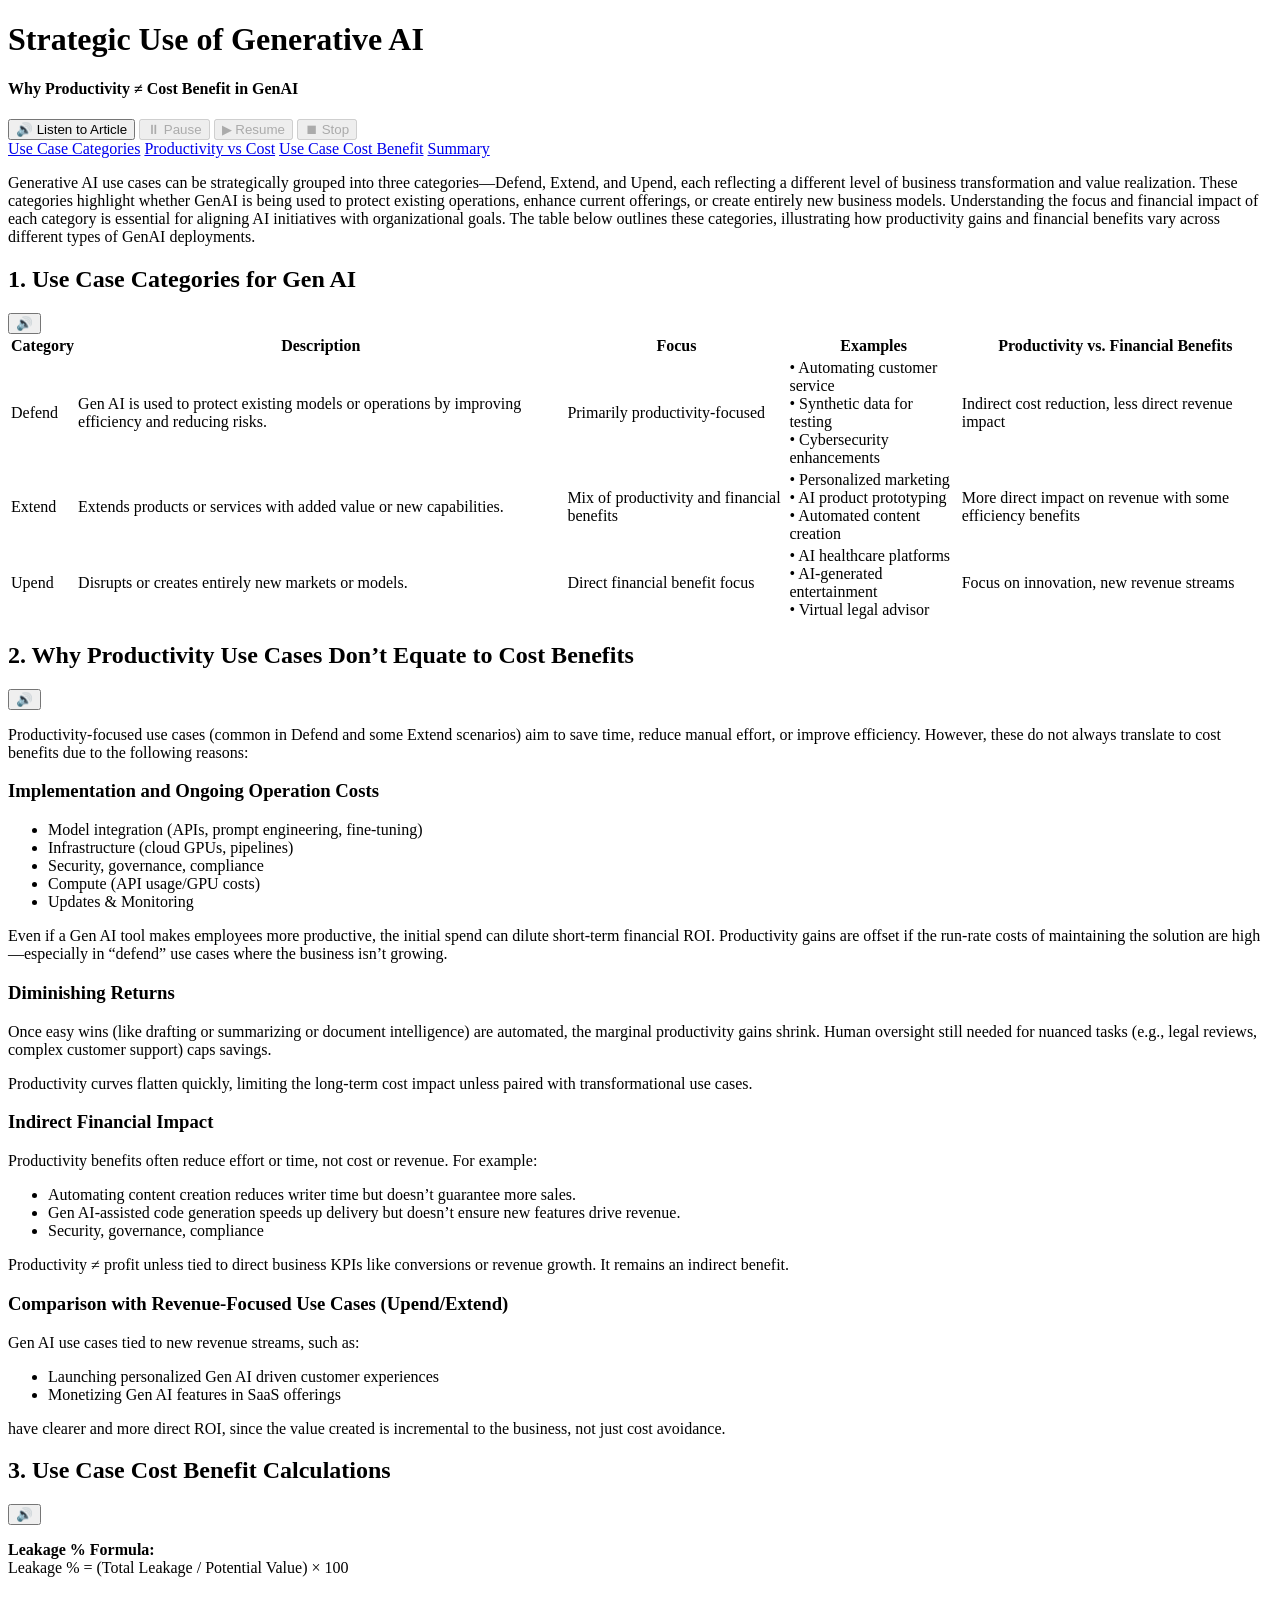
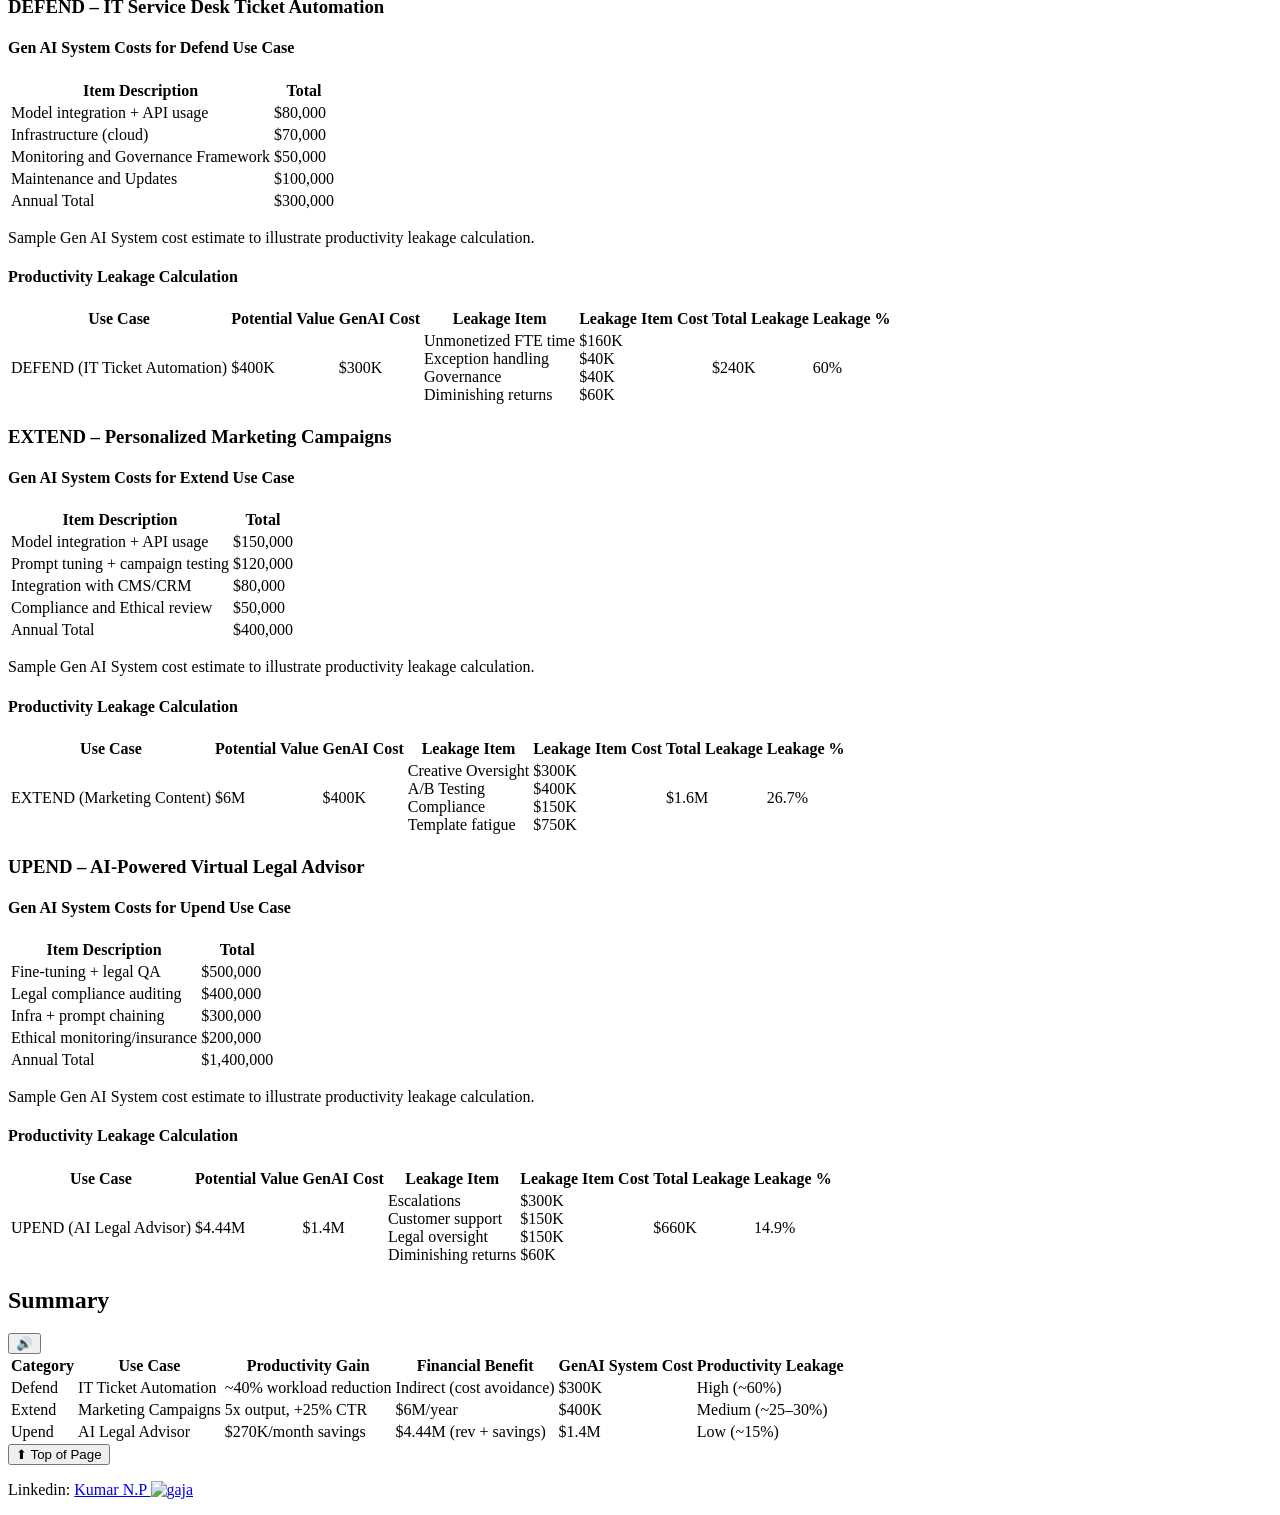
==== index.html @ f9f03de5 "Add files via upload" ====
<!DOCTYPE html>
<html lang="en">
<head>
  <meta charset="UTF-8">
  <meta name="viewport" content="width=device-width, initial-scale=1.0">
  <title>Strategic Use of Generative AI</title>
  <link rel="stylesheet" href="css/style.css">
</head>
<body>
  <header>
    <h1>Strategic Use of Generative AI</h1>
    <h4>Why Productivity ≠ Cost Benefit in GenAI</h4>
    <div class="tts-controls">
      <button id="listenBtn" class="listenBtn" data-target="intro,category-table,productivity,comparison,cost-benefit,summary" title="Listen to Article">🔊 Listen to Article</button>
      <button id="pauseBtn" disabled>⏸ Pause</button>
      <button id="resumeBtn" disabled>▶ Resume</button>
      <button id="stopBtn" disabled>⏹ Stop</button>
	  <span id="speechStatus"></span>
    </div>
  </header>


  <nav>
    <a href="#category-table">Use Case Categories</a>
    <a href="#productivity">Productivity vs Cost</a>
    <a href="#cost-benefit">Use Case Cost Benefit</a>
    <a href="#summary">Summary</a>
  </nav>

  <main>
    <section id="intro">
      <p>Generative AI use cases can be strategically grouped into three categories—Defend, Extend, and Upend, each reflecting a different level of business transformation and value realization. These categories highlight whether GenAI is being used to protect existing operations, enhance current offerings, or create entirely new business models. Understanding the focus and financial impact of each category is essential for aligning AI initiatives with organizational goals. The table below outlines these categories, illustrating how productivity gains and financial benefits vary across different types of GenAI deployments.</p>
    </section>

    <section id="category-table">
      <div class="section-header">
        <h2>1. Use Case Categories for Gen AI</h2>
        <button class="listenBtn" data-target="category-table">🔊</button>
      </div>
      <table class="genai-categories">
        <thead>
          <tr>
            <th>Category</th>
            <th>Description</th>
            <th>Focus</th>
            <th>Examples</th>
            <th>Productivity vs. Financial Benefits</th>
          </tr>
        </thead>
        <tbody>
          <tr>
            <td data-label="Category">Defend</td>
            <td data-label="Description">Gen AI is used to protect existing models or operations by improving efficiency and reducing risks.</td>
            <td data-label="Focus">Primarily productivity-focused</td>
            <td data-label="Examples">
              • Automating customer service<br>
              • Synthetic data for testing<br>
              • Cybersecurity enhancements
            </td>
            <td data-label="Productivity vs. Financial Benefits">Indirect cost reduction, less direct revenue impact</td>
          </tr>
          <tr>
            <td data-label="Category">Extend</td>
            <td data-label="Description">Extends products or services with added value or new capabilities.</td>
            <td data-label="Focus">Mix of productivity and financial benefits</td>
            <td data-label="Examples">
              • Personalized marketing<br>
              • AI product prototyping<br>
              • Automated content creation
            </td>
            <td data-label="Productivity vs. Financial Benefits">More direct impact on revenue with some efficiency benefits</td>
          </tr>
          <tr>
            <td data-label="Category">Upend</td>
            <td data-label="Description">Disrupts or creates entirely new markets or models.</td>
            <td data-label="Focus">Direct financial benefit focus</td>
            <td data-label="Examples">
              • AI healthcare platforms<br>
              • AI-generated entertainment<br>
              • Virtual legal advisor
            </td>
            <td data-label="Productivity vs. Financial Benefits">Focus on innovation, new revenue streams</td>
          </tr>
        </tbody>
      </table>
    </section>

    <section id="productivity">
      <div class="section-header">
        <h2>2. Why Productivity Use Cases Don’t Equate to Cost Benefits</h2>
        <button class="listenBtn" data-target="productivity">🔊</button>
      </div>
      <p>Productivity-focused use cases (common in Defend and some Extend scenarios) aim to save time, reduce manual effort, or improve efficiency. However, these do not always translate to cost benefits due to the following reasons:</p>
      <h3>Implementation and Ongoing Operation Costs</h3>
      <ul>
        <li>Model integration (APIs, prompt engineering, fine-tuning)</li>
        <li>Infrastructure (cloud GPUs, pipelines)</li>
        <li>Security, governance, compliance</li>
        <li>Compute (API usage/GPU costs)</li>
        <li>Updates & Monitoring</li>
      </ul>
      <p>Even if a Gen AI tool makes employees more productive, the initial spend can dilute short-term financial ROI. Productivity gains are offset if the run-rate costs of maintaining the solution are high—especially in “defend” use cases where the business isn’t growing.</p>
      <h3>Diminishing Returns</h3>
      <p>Once easy wins (like drafting or summarizing or document intelligence) are automated, the marginal productivity gains shrink. Human oversight still needed for nuanced tasks (e.g., legal reviews, complex customer support) caps savings.</p>
      <p>Productivity curves flatten quickly, limiting the long-term cost impact unless paired with transformational use cases.</p>
      <h3>Indirect Financial Impact</h3>
      <p>Productivity benefits often reduce effort or time, not cost or revenue. For example:</p>
      <ul>
        <li>Automating content creation reduces writer time but doesn’t guarantee more sales.</li>
        <li>Gen AI-assisted code generation speeds up delivery but doesn’t ensure new features drive revenue.</li>
        <li>Security, governance, compliance</li>
      </ul>
      <p>Productivity ≠ profit unless tied to direct business KPIs like conversions or revenue growth. It remains an indirect benefit.</p>
      <h3>Comparison with Revenue-Focused Use Cases (Upend/Extend)</h3>
      <p>Gen AI use cases tied to new revenue streams, such as:</p>
      <ul>
        <li>Launching personalized Gen AI driven customer experiences</li>
        <li>Monetizing Gen AI features in SaaS offerings</li>
      </ul>
      <p>have clearer and more direct ROI, since the value created is incremental to the business, not just cost avoidance.</p>
    </section>

    <section id="cost-benefit">
      <div class="section-header">
        <h2>3. Use Case Cost Benefit Calculations</h2>
        <button class="listenBtn" data-target="cost-benefit">🔊</button>
      </div>
      <p><strong>Leakage % Formula:</strong><br>Leakage % = (Total Leakage / Potential Value) × 100</p>

      <h3>DEFEND – IT Service Desk Ticket Automation</h3>
      <h4>Gen AI System Costs for Defend Use Case</h4>
      <table class="productivity-leakage">
        <thead>
          <tr>
            <th>Item Description</th>
            <th>Total</th>
          </tr>
        </thead>
        <tbody>
          <tr>
            <td data-label="Item Description">Model integration + API usage</td>
            <td data-label="Total">$80,000</td>
          </tr>
          <tr>
            <td data-label="Item Description">Infrastructure (cloud)</td>
            <td data-label="Total">$70,000</td>
          </tr>
          <tr>
            <td data-label="Item Description">Monitoring and Governance Framework</td>
            <td data-label="Total">$50,000</td>
          </tr>
          <tr>
            <td data-label="Item Description">Maintenance and Updates</td>
            <td data-label="Total">$100,000</td>
          </tr>
          <tr class="invoice-total">
            <td data-label="Item Description">Annual Total</td>
            <td data-label="Total">$300,000</td>
          </tr>
        </tbody>
      </table>
      <p class="invoice-note">Sample Gen AI System cost estimate to illustrate productivity leakage calculation.</p>

      <h4>Productivity Leakage Calculation</h4>
      <table class="productivity-leakage">
        <thead>
          <tr>
            <th>Use Case</th>
            <th>Potential Value</th>
            <th>GenAI Cost</th>
            <th>Leakage Item</th>
            <th>Leakage Item Cost</th>
            <th>Total Leakage</th>
            <th>Leakage %</th>
          </tr>
        </thead>
        <tbody>
          <tr>
            <td data-label="Use Case">DEFEND (IT Ticket Automation)</td>
            <td data-label="Potential Value">$400K</td>
            <td data-label="GenAI Cost">$300K</td>
            <td data-label="Leakage Item">Unmonetized FTE time<br>Exception handling<br>Governance<br>Diminishing returns</td>
            <td data-label="Leakage Item Cost">$160K<br>$40K<br>$40K<br>$60K</td>
            <td data-label="Total Leakage">$240K</td>
            <td data-label="Leakage %">60%</td>
          </tr>
        </tbody>
      </table>

      <h3>EXTEND – Personalized Marketing Campaigns</h3>
      <h4>Gen AI System Costs for Extend Use Case</h4>
      <table class="productivity-leakage">
        <thead>
          <tr>
            <th>Item Description</th>
            <th>Total</th>
          </tr>
        </thead>
        <tbody>
          <tr>
            <td data-label="Item Description">Model integration + API usage</td>
            <td data-label="Total">$150,000</td>
          </tr>
          <tr>
            <td data-label="Item Description">Prompt tuning + campaign testing</td>
            <td data-label="Total">$120,000</td>
          </tr>
          <tr>
            <td data-label="Item Description">Integration with CMS/CRM</td>
            <td data-label="Total">$80,000</td>
          </tr>
          <tr>
            <td data-label="Item Description">Compliance and Ethical review</td>
            <td data-label="Total">$50,000</td>
          </tr>
          <tr class="invoice-total">
            <td data-label="Item Description">Annual Total</td>
            <td data-label="Total">$400,000</td>
          </tr>
        </tbody>
      </table>
      <p class="invoice-note">Sample Gen AI System cost estimate to illustrate productivity leakage calculation.</p>

      <h4>Productivity Leakage Calculation</h4>
      <table class="productivity-leakage">
        <thead>
          <tr>
            <th>Use Case</th>
            <th>Potential Value</th>
            <th>GenAI Cost</th>
            <th>Leakage Item</th>
            <th>Leakage Item Cost</th>
            <th>Total Leakage</th>
            <th>Leakage %</th>
          </tr>
        </thead>
        <tbody>
          <tr>
            <td data-label="Use Case">EXTEND (Marketing Content)</td>
            <td data-label="Potential Value">$6M</td>
            <td data-label="GenAI Cost">$400K</td>
            <td data-label="Leakage Item">Creative Oversight<br>A/B Testing<br>Compliance<br>Template fatigue</td>
            <td data-label="Leakage Item Cost">$300K<br>$400K<br>$150K<br>$750K</td>
            <td data-label="Total Leakage">$1.6M</td>
            <td data-label="Leakage %">26.7%</td>
          </tr>
        </tbody>
      </table>

      <h3>UPEND – AI-Powered Virtual Legal Advisor</h3>
      <h4>Gen AI System Costs for Upend Use Case</h4>
      <table class="productivity-leakage">
        <thead>
          <tr>
            <th>Item Description</th>
            <th>Total</th>
          </tr>
        </thead>
        <tbody>
          <tr>
            <td data-label="Item Description">Fine-tuning + legal QA</td>
            <td data-label="Total">$500,000</td>
          </tr>
          <tr>
            <td data-label="Item Description">Legal compliance auditing</td>
            <td data-label="Total">$400,000</td>
          </tr>
          <tr>
            <td data-label="Item Description">Infra + prompt chaining</td>
            <td data-label="Total">$300,000</td>
          </tr>
          <tr>
            <td data-label="Item Description">Ethical monitoring/insurance</td>
            <td data-label="Total">$200,000</td>
          </tr>
          <tr class="invoice-total">
            <td data-label="Item Description">Annual Total</td>
            <td data-label="Total">$1,400,000</td>
          </tr>
        </tbody>
      </table>
      <p class="invoice-note">Sample Gen AI System cost estimate to illustrate productivity leakage calculation.</p>

      <h4>Productivity Leakage Calculation</h4>
      <table class="productivity-leakage">
        <thead>
          <tr>
            <th>Use Case</th>
            <th>Potential Value</th>
            <th>GenAI Cost</th>
            <th>Leakage Item</th>
            <th>Leakage Item Cost</th>
            <th>Total Leakage</th>
            <th>Leakage %</th>
          </tr>
        </thead>
        <tbody>
          <tr>
            <td data-label="Use Case">UPEND (AI Legal Advisor)</td>
            <td data-label="Potential Value">$4.44M</td>
            <td data-label="GenAI Cost">$1.4M</td>
            <td data-label="Leakage Item">Escalations<br>Customer support<br>Legal oversight<br>Diminishing returns</td>
            <td data-label="Leakage Item Cost">$300K<br>$150K<br>$150K<br>$60K</td>
            <td data-label="Total Leakage">$660K</td>
            <td data-label="Leakage %">14.9%</td>
          </tr>
        </tbody>
      </table>
    </section>

    <section id="summary">
      <div class="section-header">
        <h2>Summary</h2>
        <button class="listenBtn" data-target="summary">🔊</button>
      </div>
      <table class="genai-categories">
        <thead>
          <tr>
            <th>Category</th>
            <th>Use Case</th>
            <th>Productivity Gain</th>
            <th>Financial Benefit</th>
            <th>GenAI System Cost</th>
            <th>Productivity Leakage</th>
          </tr>
        </thead>
        <tbody>
          <tr>
            <td data-label="Category">Defend</td>
            <td data-label="Use Case">IT Ticket Automation</td>
            <td data-label="Productivity Gain">~40% workload reduction</td>
            <td data-label="Financial Benefit">Indirect (cost avoidance)</td>
            <td data-label="GenAI System Cost">$300K</td>
            <td data-label="Productivity Leakage">High (~60%)</td>
          </tr>
          <tr>
            <td data-label="Category">Extend</td>
            <td data-label="Use Case">Marketing Campaigns</td>
            <td data-label="Productivity Gain">5x output, +25% CTR</td>
            <td data-label="Financial Benefit">$6M/year</td>
            <td data-label="GenAI System Cost">$400K</td>
            <td data-label="Productivity Leakage">Medium (~25–30%)</td>
          </tr>
          <tr>
            <td data-label="Category">Upend</td>
            <td data-label="Use Case">AI Legal Advisor</td>
            <td data-label="Productivity Gain">$270K/month savings</td>
            <td data-label="Financial Benefit">$4.44M (rev + savings)</td>
            <td data-label="GenAI System Cost">$1.4M</td>
            <td data-label="Productivity Leakage">Low (~15%)</td>
          </tr>
        </tbody>
      </table>
    </section>
  </main>

  <button id="topBtn" class="top-link" onclick="scrollToTop()">⬆ Top of Page</button>

<footer>
    <p>Linkedin: <a href="https://www.linkedin.com/in/kumar-np" target="_blank" class="footer-link">Kumar N.P <img src="images/npk-2.png" alt="gaja" title="gaja" height="22" width="22"></a></p>
</footer>

  <script src="scripts/script.js"></script>
</body>
</html>
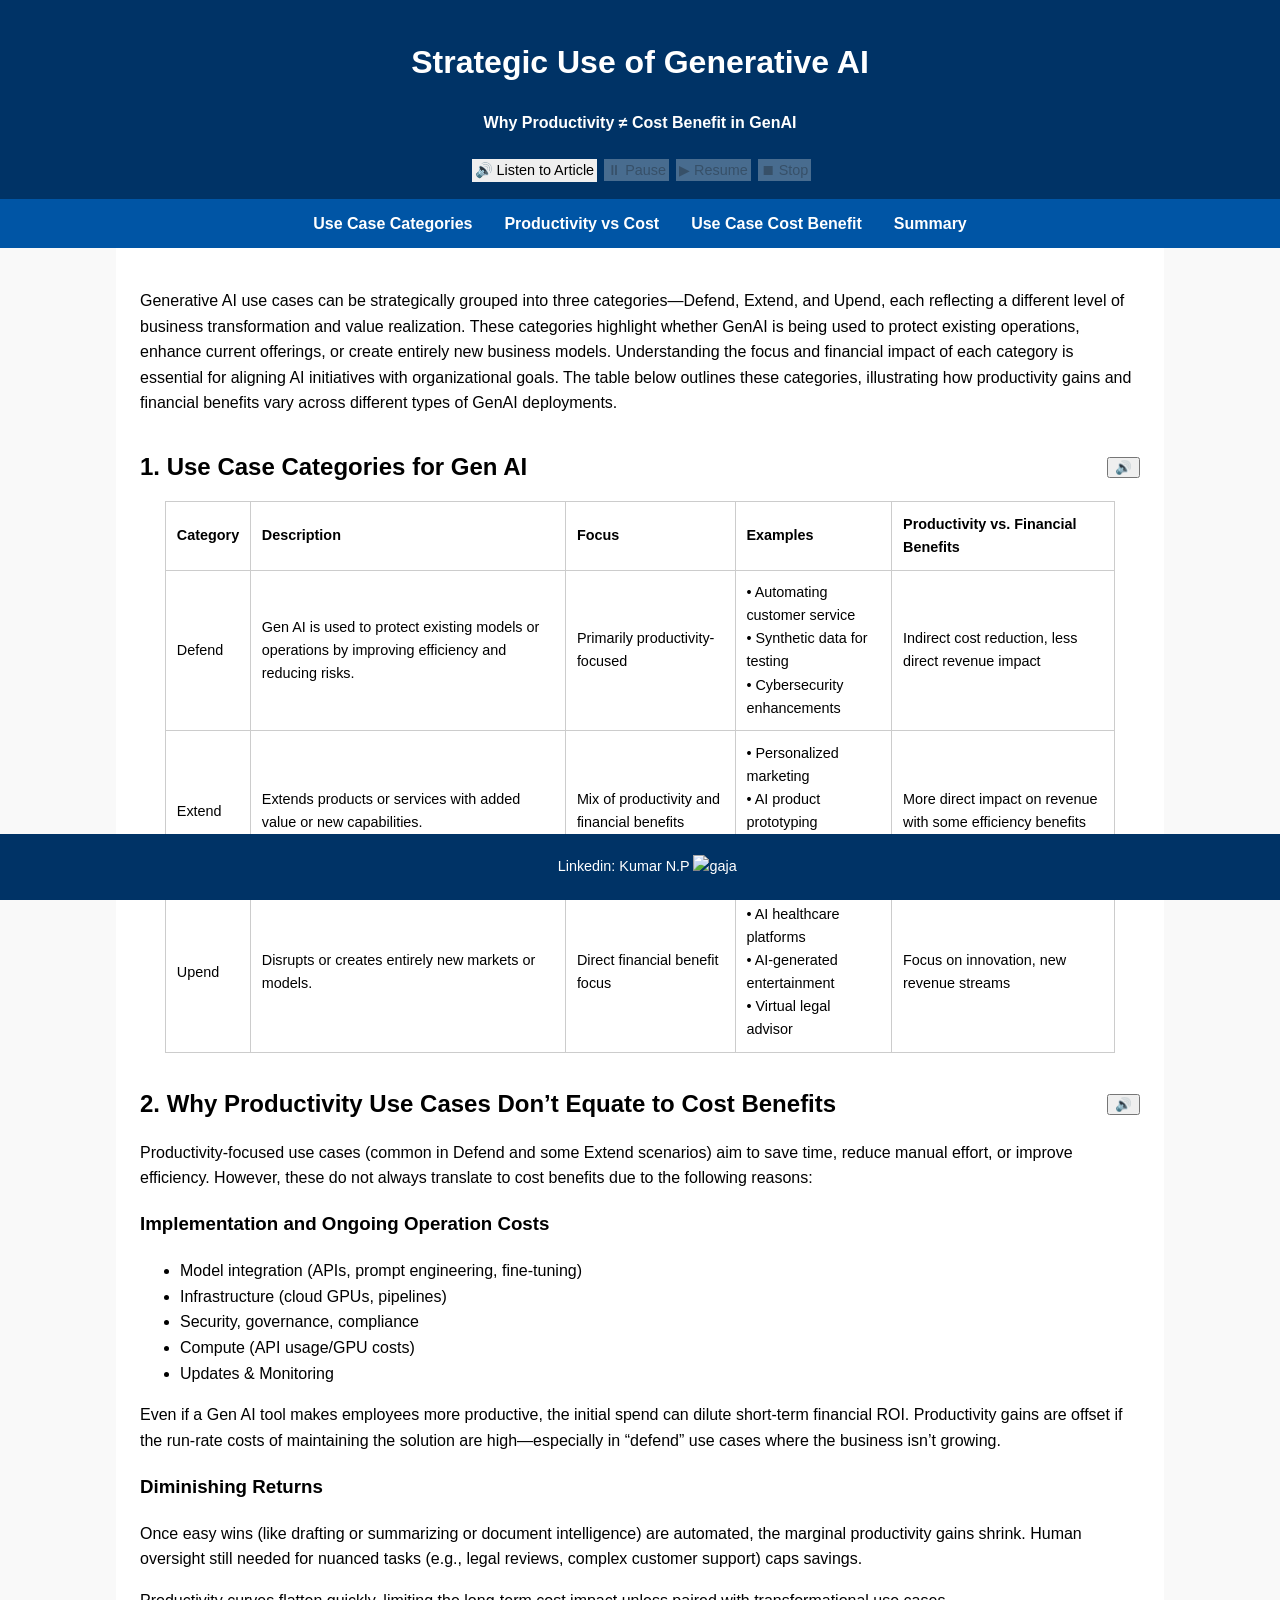
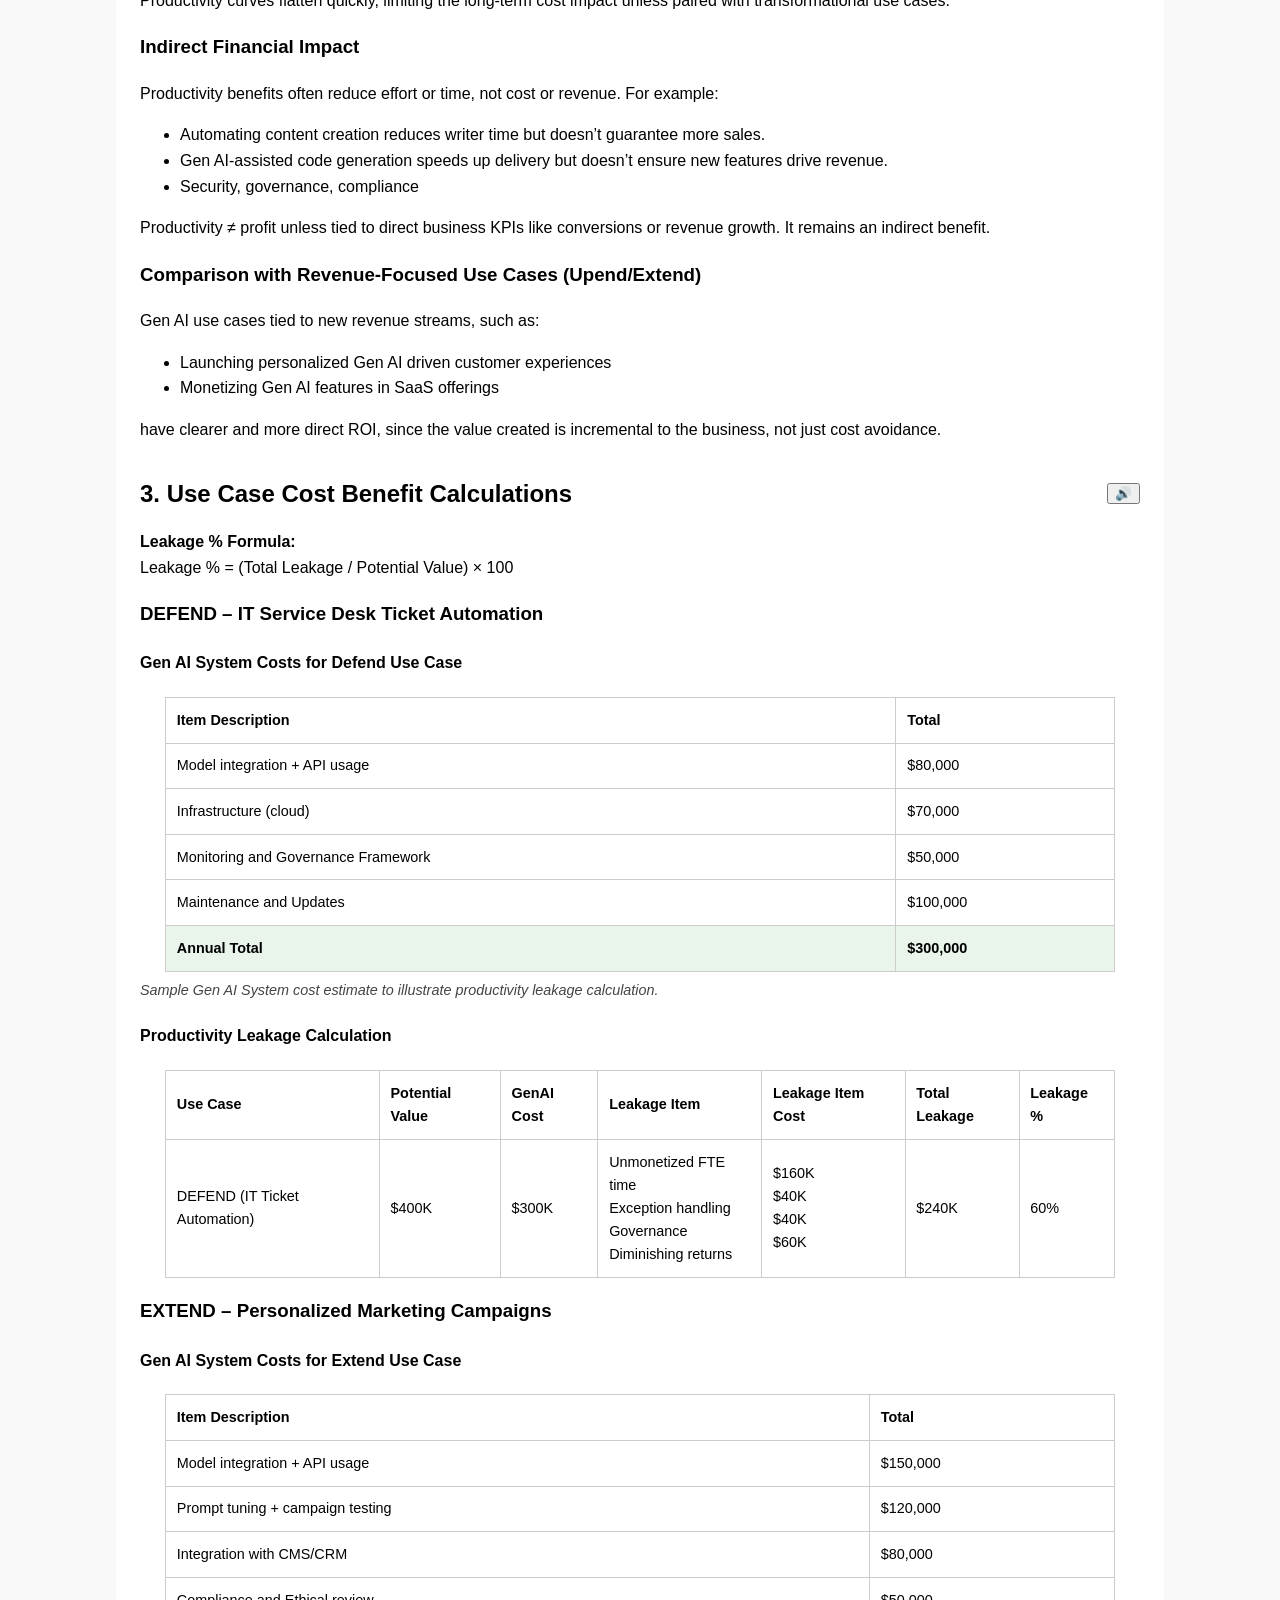
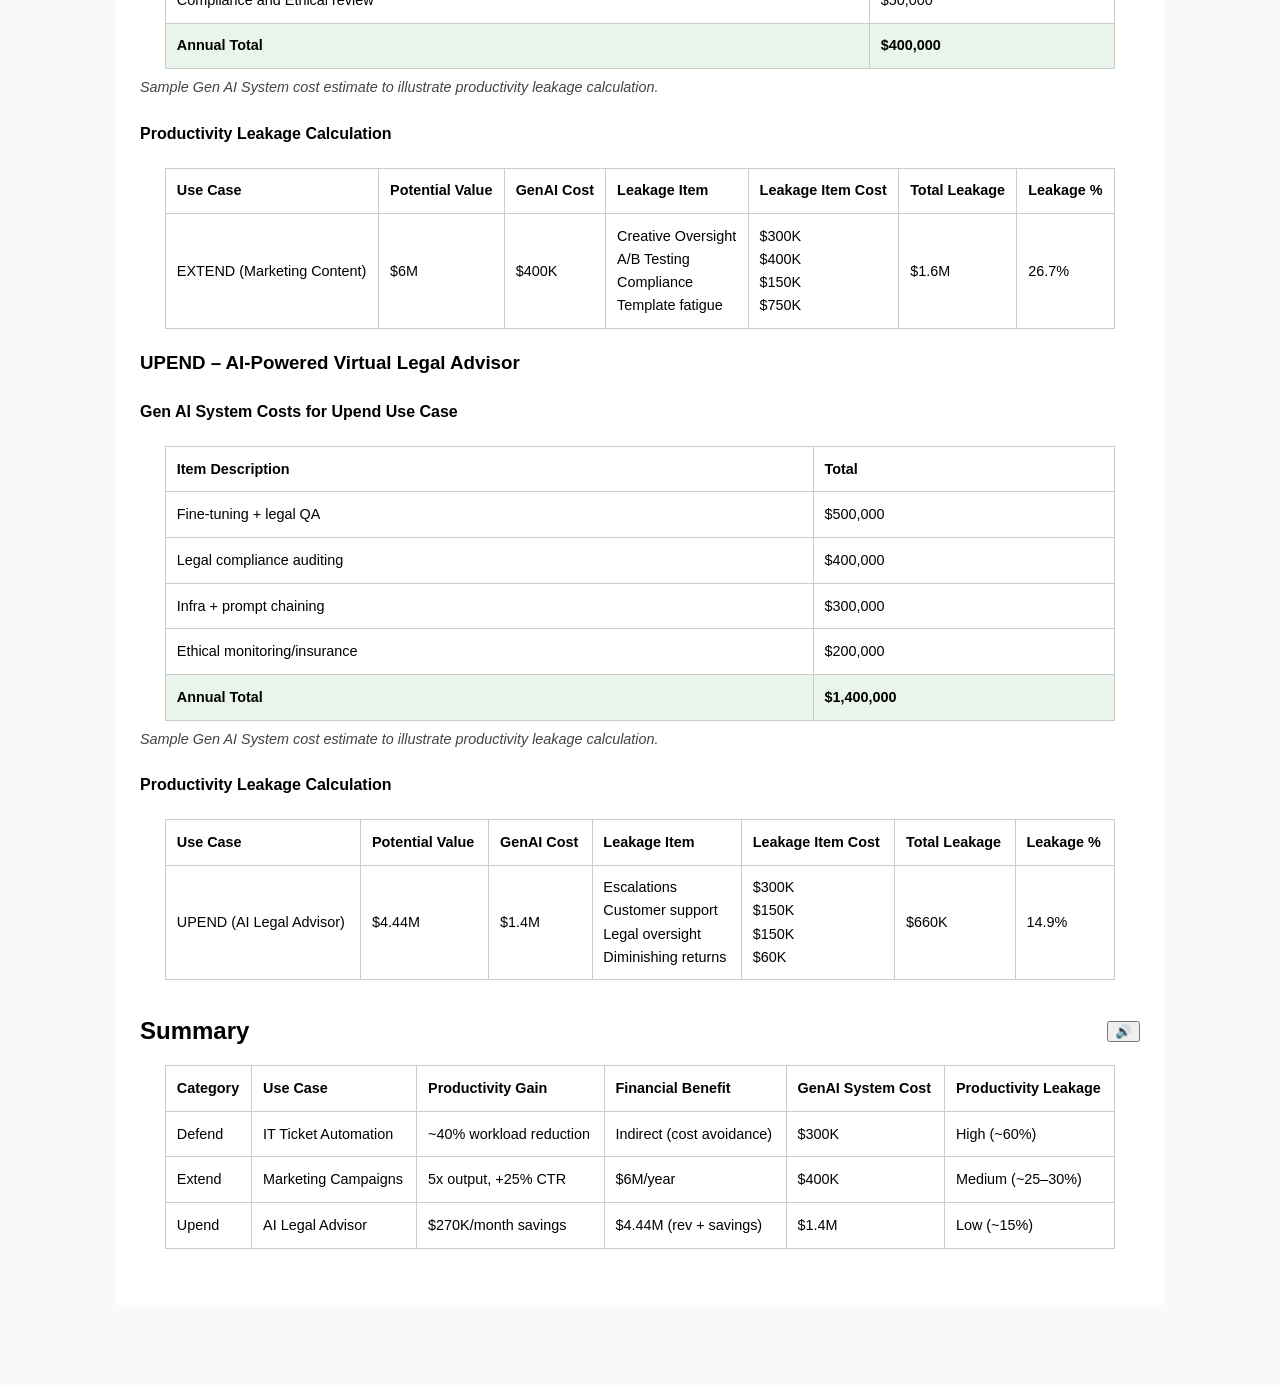
==== commit edcf0a6b: "Add files via upload" ====
--- a/index.html
+++ b/index.html
@@ -357,7 +357,7 @@
   <button id="topBtn" class="top-link" onclick="scrollToTop()">⬆ Top of Page</button>
 
 <footer>
-    <p>Linkedin: <a href="https://www.linkedin.com/in/kumar-np" target="_blank" class="footer-link">Kumar N.P <img src="images/npk-2.png" alt="gaja" title="gaja" height="22" width="22"></a></p>
+    <p>Linkedin: <a href="https://www.linkedin.com/in/kumar-np" target="_blank" class="footer-link">Kumar N.P <img src="images/elephant_face_blue_graident.png" alt="gaja" title="gaja" height="30" width="30"></a></p>
 </footer>
 
   <script src="scripts/script.js"></script>
--- a/css/style.css
+++ b/css/style.css
@@ -0,0 +1,314 @@
+body {
+  font-family: Arial, sans-serif;
+  line-height: 1.6;
+  margin: 0;
+  padding-bottom: 80px;
+  background-color: #f9f9f9;
+}
+
+header {
+  background: #003366;
+  color: #fff;
+  padding: 1em;
+  text-align: center;
+}
+
+nav {
+  display: flex;
+  justify-content: center;
+  flex-wrap: wrap;
+  background: #0055a5;
+}
+
+nav a {
+  color: #fff;
+  padding: 0.75em 1em;
+  text-decoration: none;
+  font-weight: bold;
+}
+
+main {
+  padding: 1.5em;
+  max-width: 1000px;
+  margin: auto;
+  background: #fff;
+}
+
+section {
+  margin-bottom: 2em;
+}
+
+table {
+  width: 100%;
+  border-collapse: collapse;
+  margin-top: 1em;
+}
+
+table, th, td {
+  border: 1px solid #ccc;
+}
+
+th, td {
+  padding: 0.75em;
+  text-align: left;
+}
+
+.top-link {
+  position: fixed;
+  bottom: 80px;
+  right: 20px;
+  padding: 10px;
+  background: #0055a5;
+  color: #fff;
+  border: none;
+  display: none;
+  cursor: pointer;
+  border-radius: 4px;
+  z-index: 999;
+}
+
+footer {
+  position: fixed;
+  bottom: 0;
+  width: 100%;
+  background: #003366;
+  color: #fff;
+  text-align: center;
+  padding: 0.5em;
+  font-size: 0.9em;
+}
+
+.invoice-table {
+  width: 100%;
+  border-collapse: collapse;
+  margin-top: 1.5em;
+  background-color: #fff;
+}
+
+.invoice-table th,
+.invoice-table td {
+  border: 1px solid #ccc;
+  padding: 0.75em;
+  text-align: left;
+}
+
+.invoice-table th {
+  background-color: #f0f4f7;
+  font-weight: bold;
+}
+
+.invoice-total td {
+  background-color: #e9f5ea;
+  font-weight: bold;
+}
+
+.invoice-note {
+  font-style: italic;
+  font-size: 0.9em;
+  color: #444;
+  margin-top: 0.5em;
+}
+
+.small-invoice {
+  width: 60%;
+  font-size: 0.9em;
+  margin-left: auto;
+  margin-right: auto;
+}
+
+.productivity-leakage {
+  width: 95%;
+  font-size: 0.9em;
+  margin-left: auto;
+  margin-right: auto;
+}
+
+.genai-categories {
+  width: 95%;
+  font-size: 0.9em;
+  margin-left: auto;
+  margin-right: auto;
+}
+
+.section-header {
+  display: flex;
+  align-items: center;
+  justify-content: space-between;
+  flex-wrap: wrap;
+  gap: 0.5em;
+}
+
+.section-header h2,
+.section-header h3,
+.section-header h4 {
+  margin: 0;
+  display: inline-block;
+}
+
+/*
+.tts-controls button {
+  font-size: 0.9em;
+  padding: 0.2em;
+  margin-left: 0.2em;
+  background: ##fff; 
+  color: #fff;
+  border: none;
+  cursor: pointer;
+}
+*/
+
+.tts-controls button {
+  font-size: 0.9em;
+  padding: 0.2em;
+  margin-left: 0.2em;
+  /* background: transparent;*/
+  border: none;
+  cursor: pointer;
+}
+
+.tts-controls button:hover {
+  background-color: #ddd;
+  border-radius: 4px;
+}
+
+.reading-highlight {
+  background-color: #fff6b0;
+  border-radius: 4px;
+  padding: 0.1em 0.2em;
+}
+
+.tts-word {
+  display: inline-block;
+}
+
+.footer-link {
+  color: #fff;
+  text-decoration: none;
+}
+
+.footer-link:hover {
+  text-decoration: underline;
+}
+
+a {
+  color: #000;
+}
+
+/* Responsive Styles */
+@media screen and (max-width: 768px) {
+  body {
+    padding-bottom: 120px;
+  }
+
+  nav {
+    flex-direction: column;
+    align-items: center;
+  }
+
+  nav a {
+    padding: 0.5em;
+  }
+
+  main {
+    padding: 1em;
+  }
+
+  .small-invoice,
+  .productivity-leakage,
+  .genai-categories {
+    width: 100%;
+    font-size: 0.85em;
+  }
+
+  table, thead, tbody, th, td, tr {
+    display: block;
+  }
+
+  thead {
+    display: none;
+  }
+
+  tr {
+    margin-bottom: 1em;
+    border: 1px solid #ccc;
+    padding: 0.5em;
+    background: #fff;
+  }
+
+  td {
+    border: none;
+    border-bottom: 1px solid #eee;
+    position: relative;
+    padding-left: 50%;
+    text-align: left;
+    min-height: 2em;
+  }
+
+  .small-invoice td {
+    padding-left: 55%;
+  }
+
+  td::before {
+    position: absolute;
+    left: 1em;
+    top: 0.6em;
+    width: 45%;
+    padding-right: 10px;
+    white-space: nowrap;
+    font-weight: bold;
+    color: #333;
+    content: attr(data-label);
+  }
+
+  .small-invoice td::before {
+    width: 50%;
+  }
+
+  .top-link {
+    bottom: 100px;
+    right: 10px;
+    padding: 8px;
+  }
+
+  .tts-controls {
+    flex-wrap: wrap;
+    justify-content: center;
+  }
+
+  .tts-controls button {
+    padding: 0.15em;
+    font-size: 0.8em;
+  }
+}
+
+@media screen and (max-width: 480px) {
+  header {
+    padding: 0.5em;
+  }
+
+  td {
+    padding-left: 55%;
+    font-size: 0.8em;
+  }
+
+  .small-invoice td {
+    padding-left: 60%;
+  }
+
+  td::before {
+    width: 50%;
+  }
+
+  .small-invoice td::before {
+    width: 55%;
+  }
+
+  .top-link {
+    padding: 6px;
+    font-size: 0.8em;
+  }
+
+  footer {
+    font-size: 0.8em;
+  }
+}
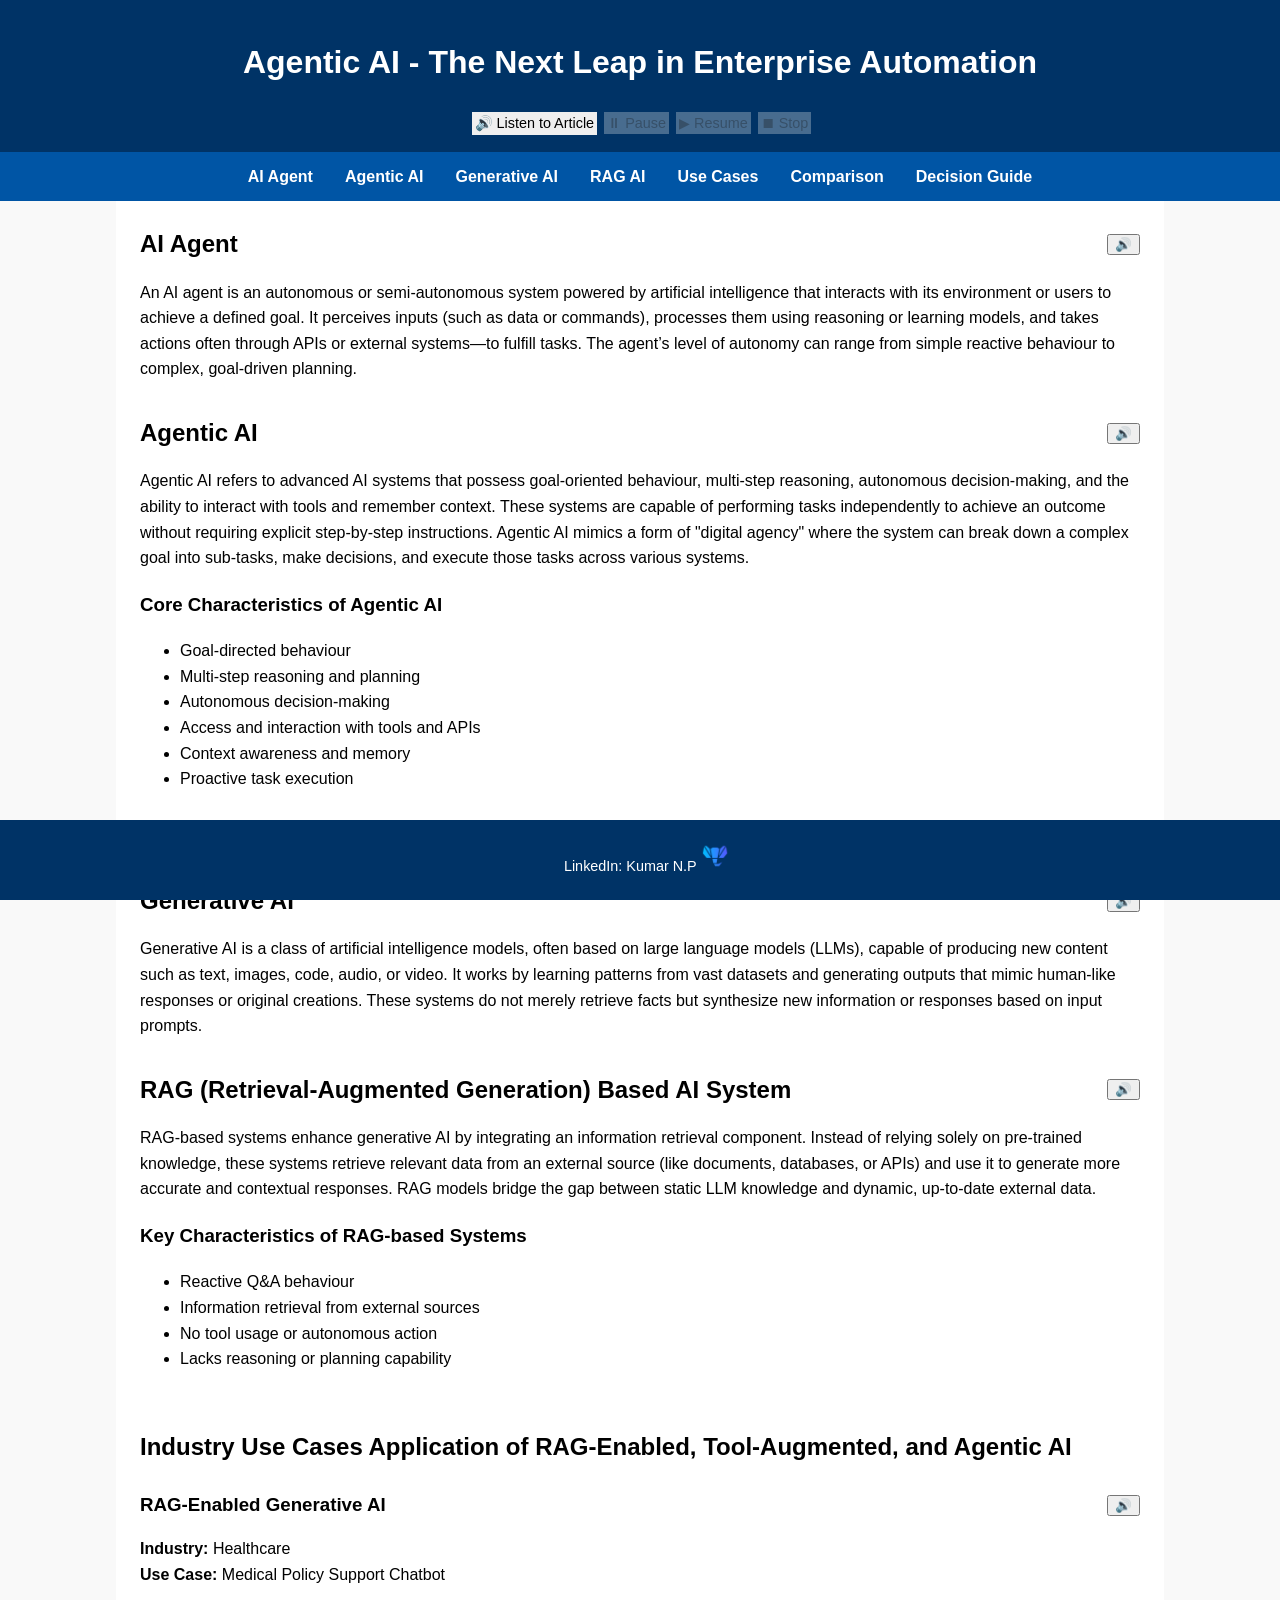
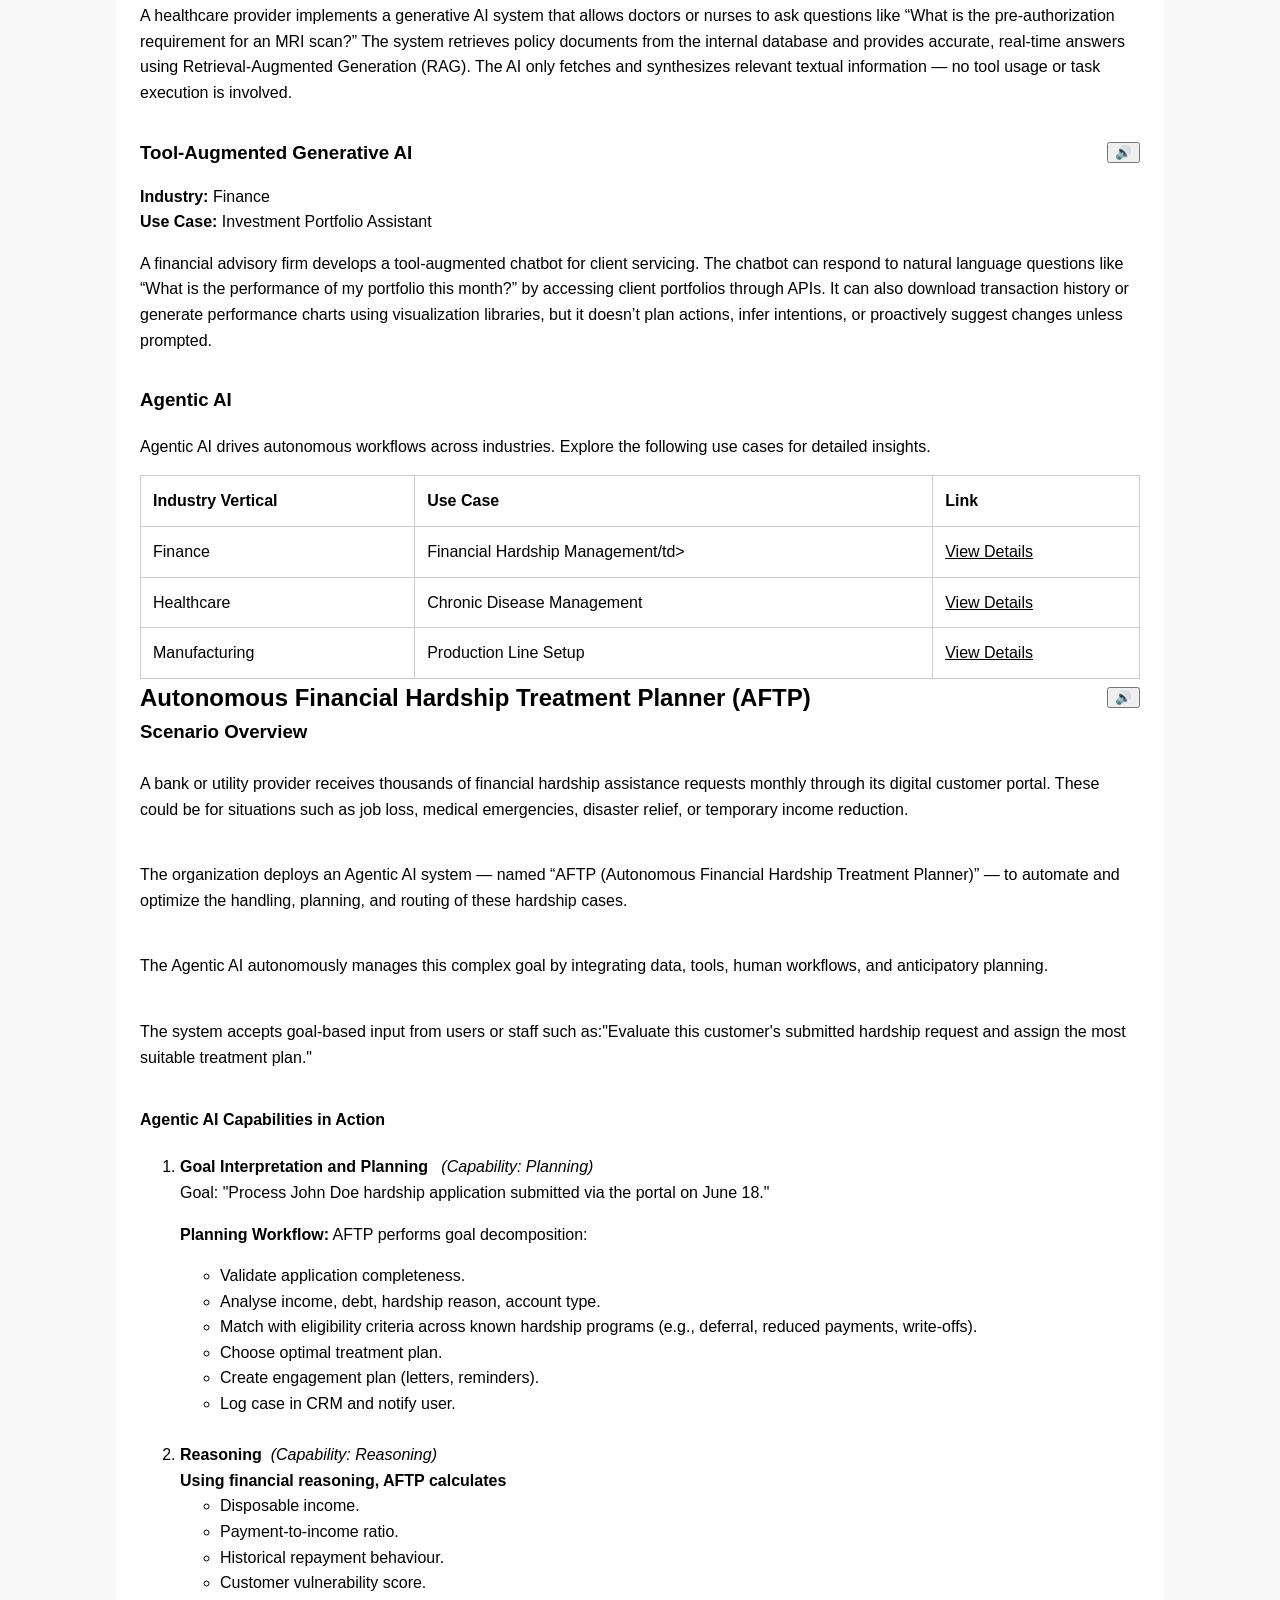
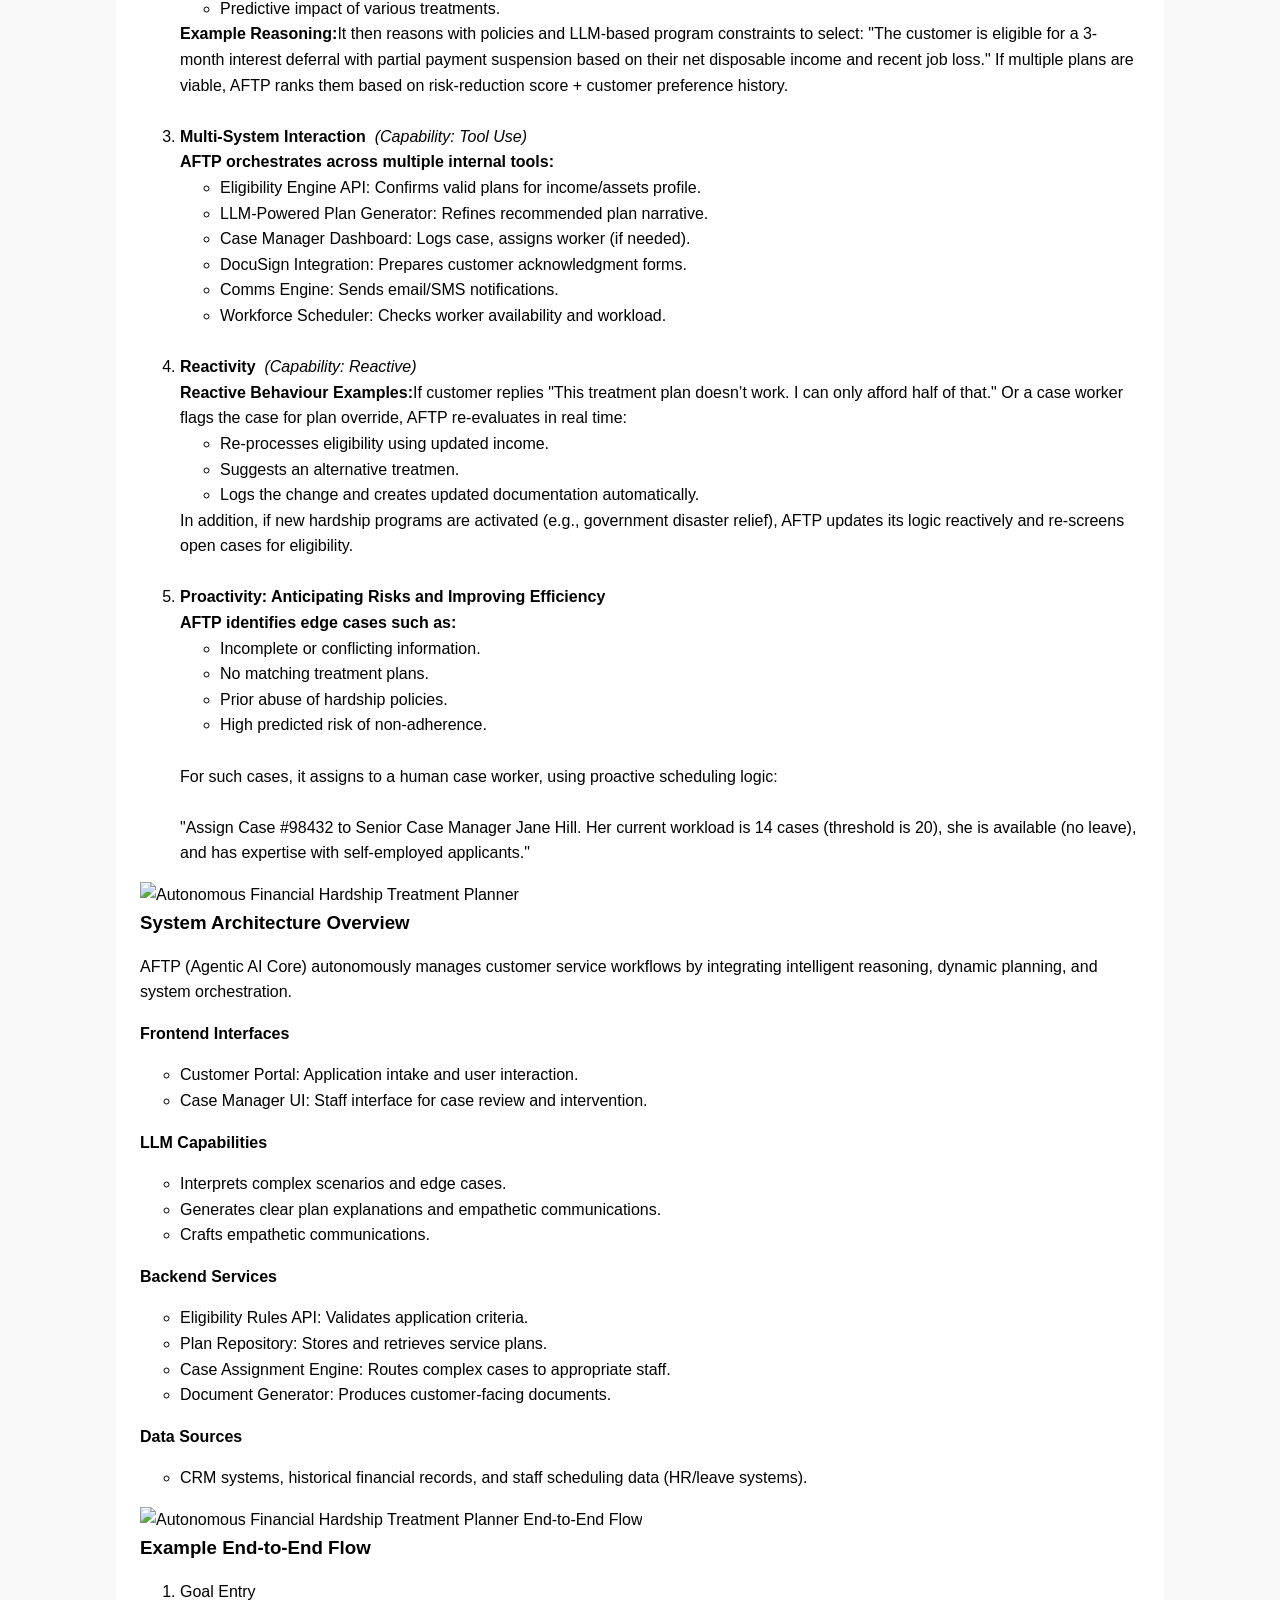
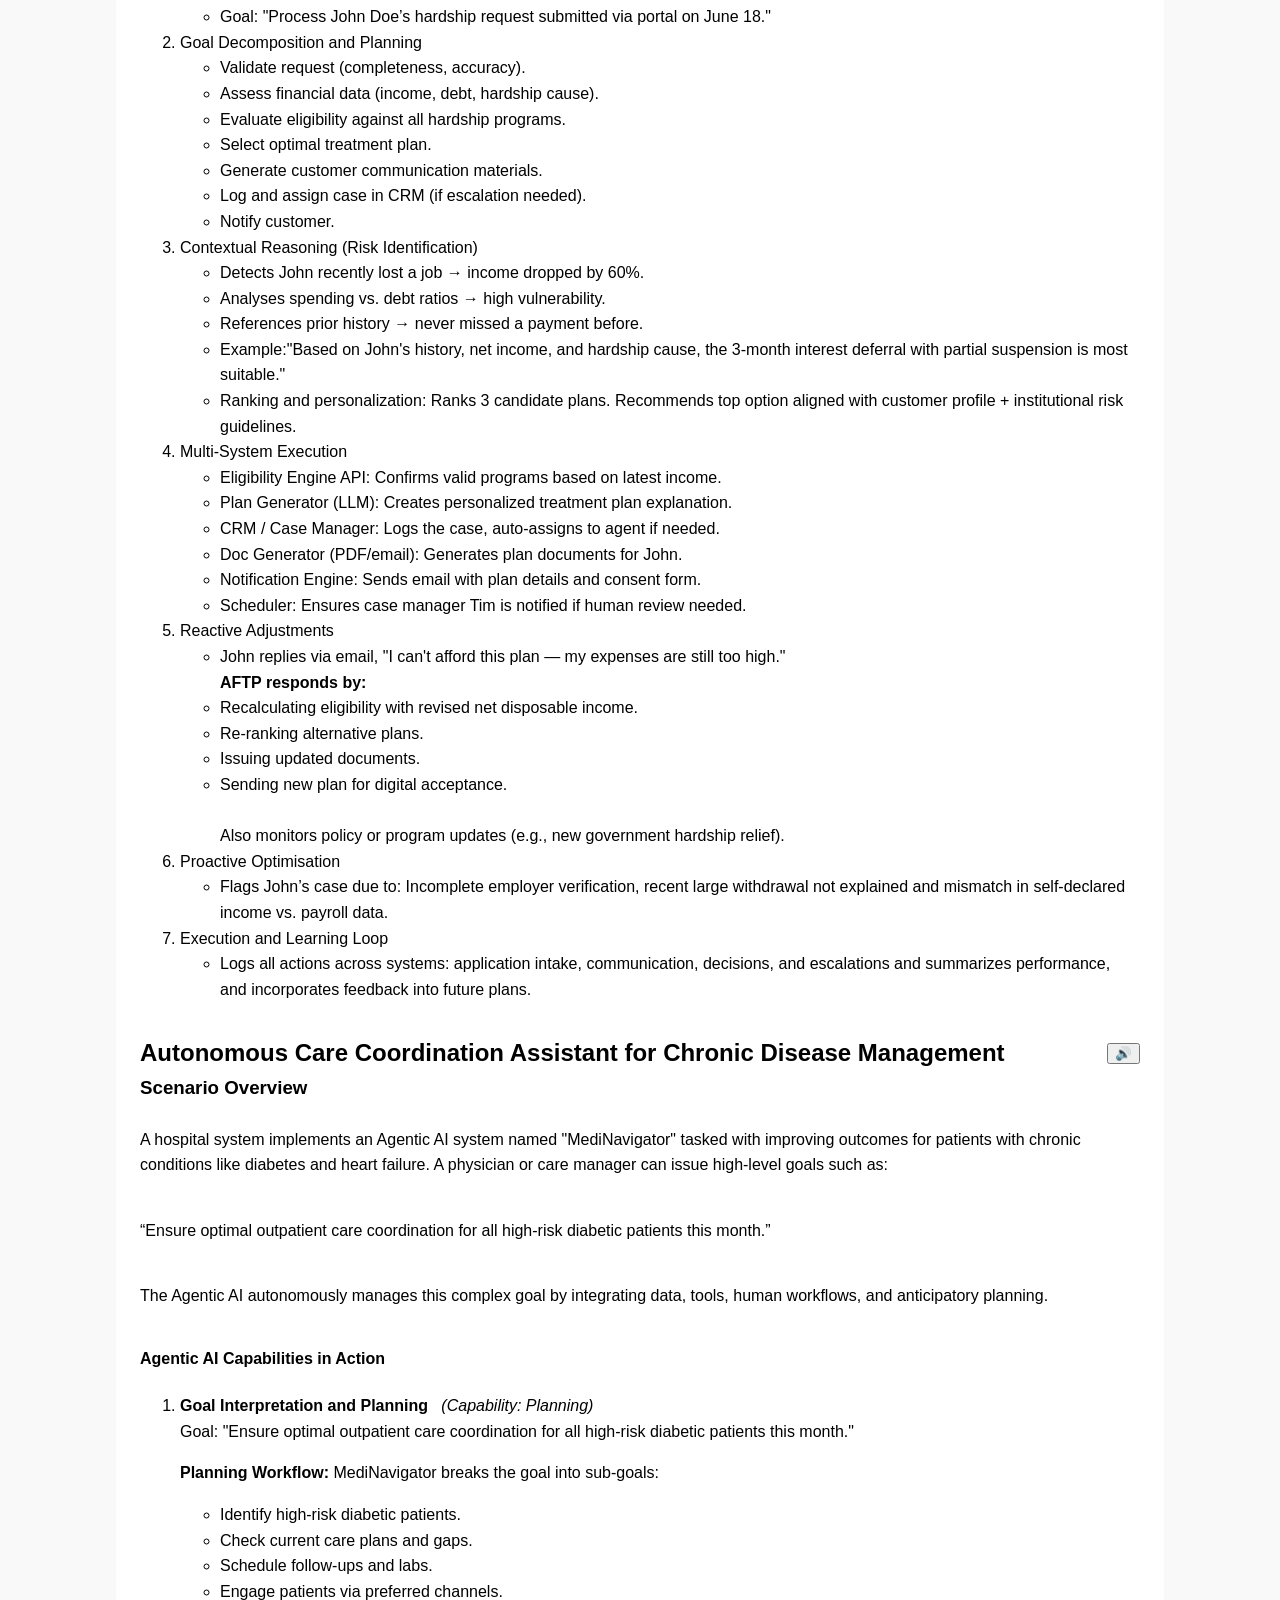
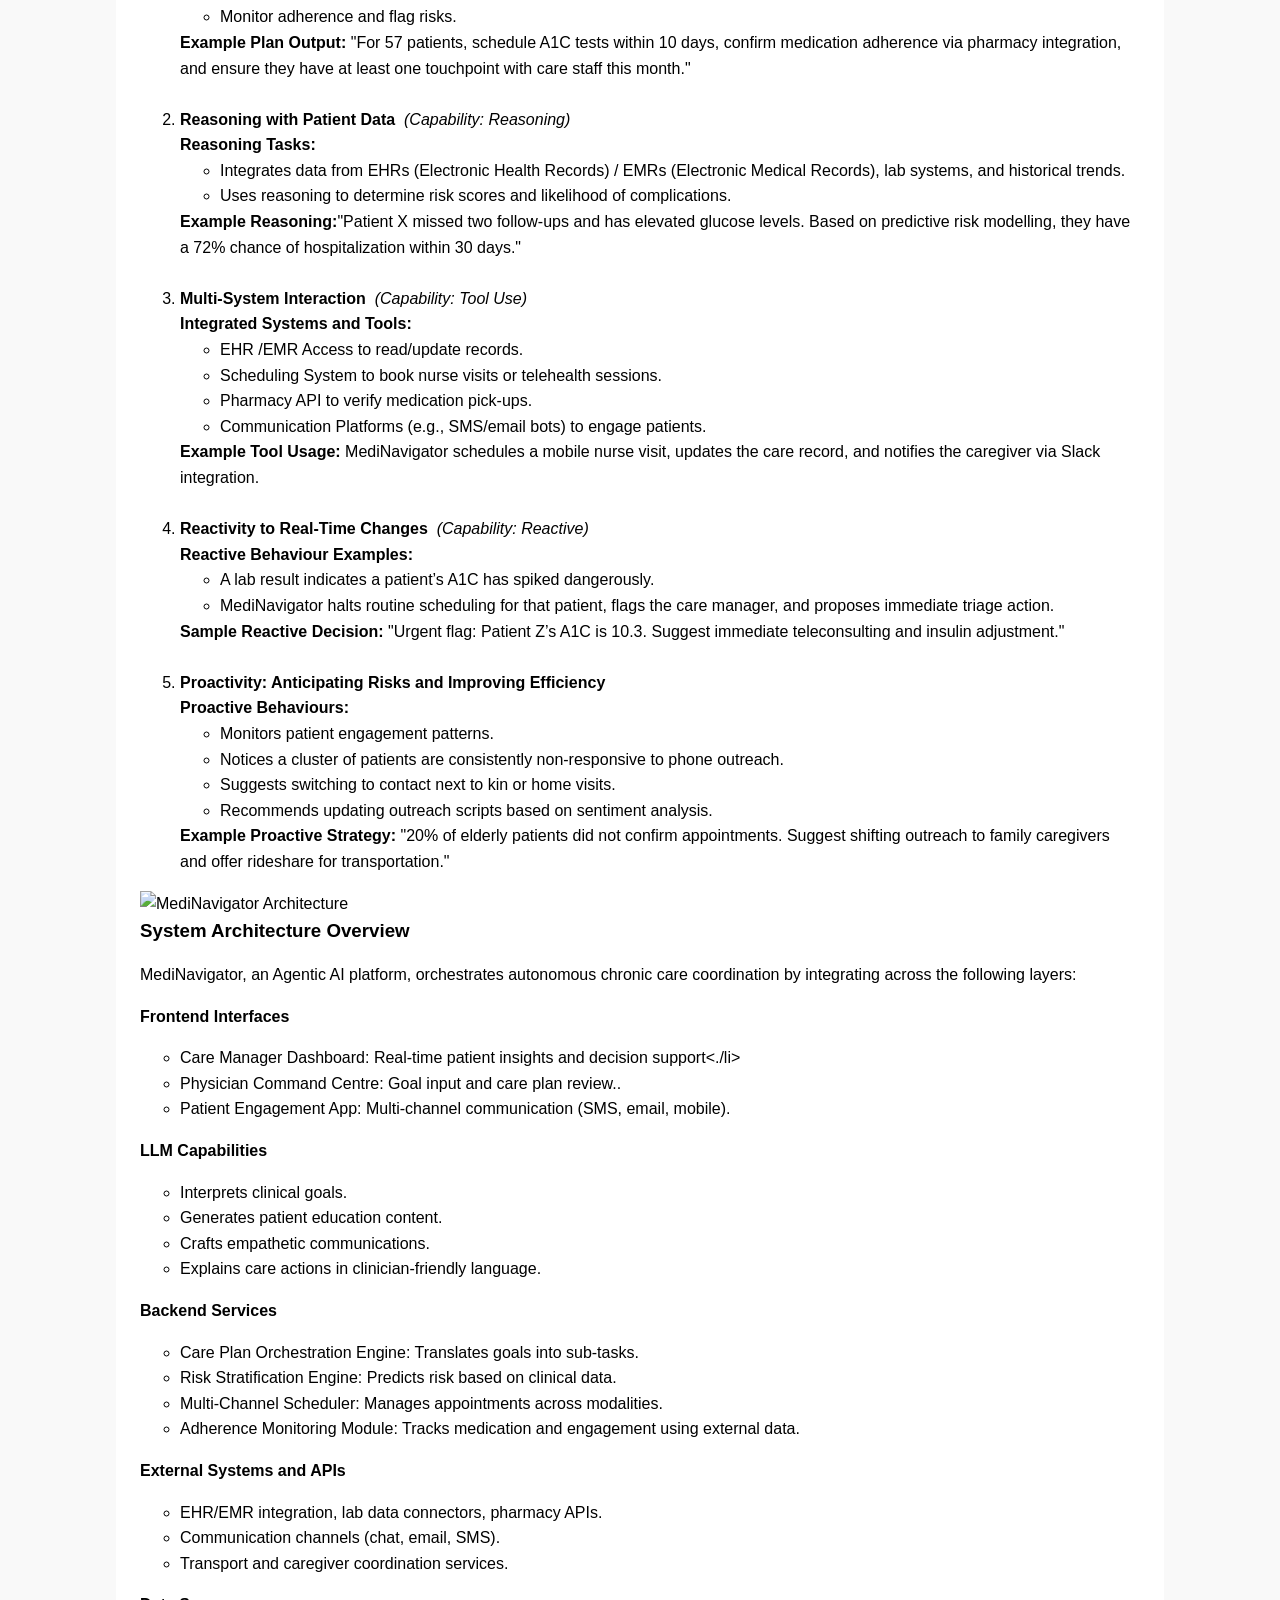
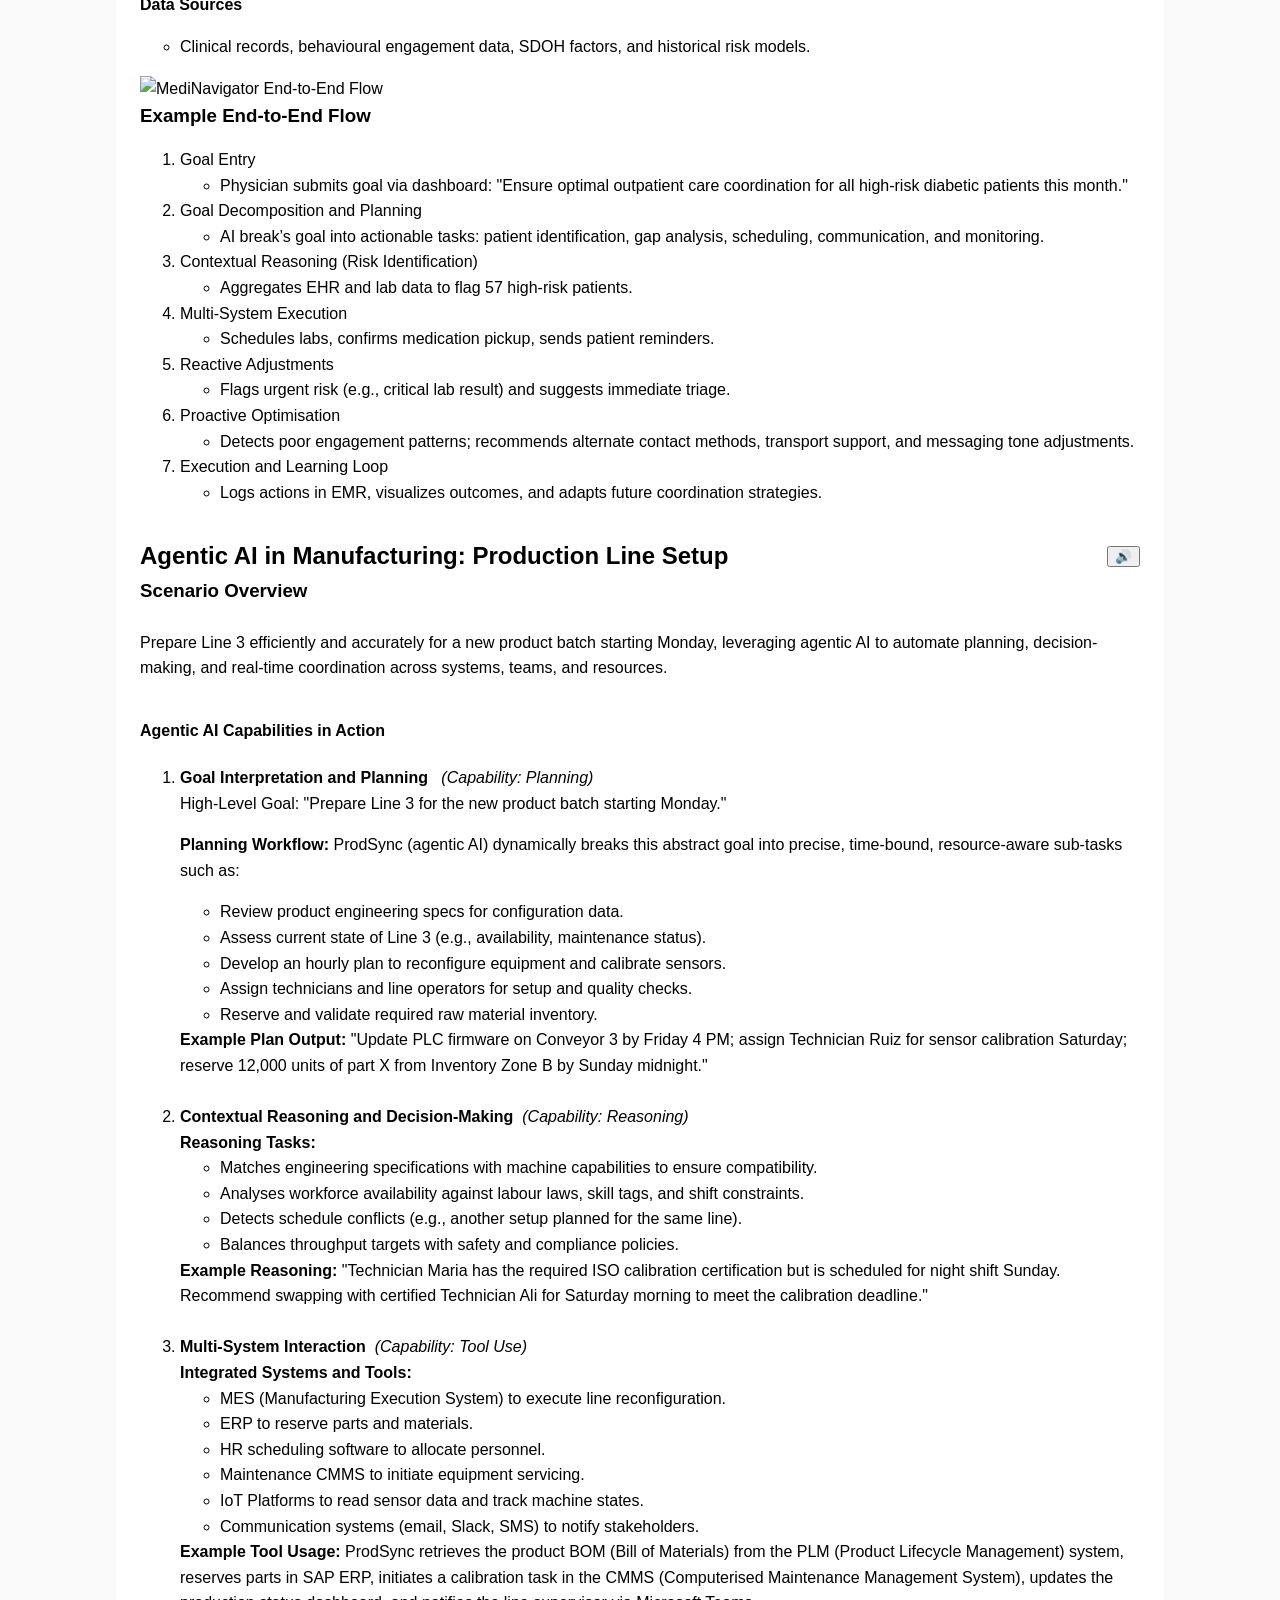
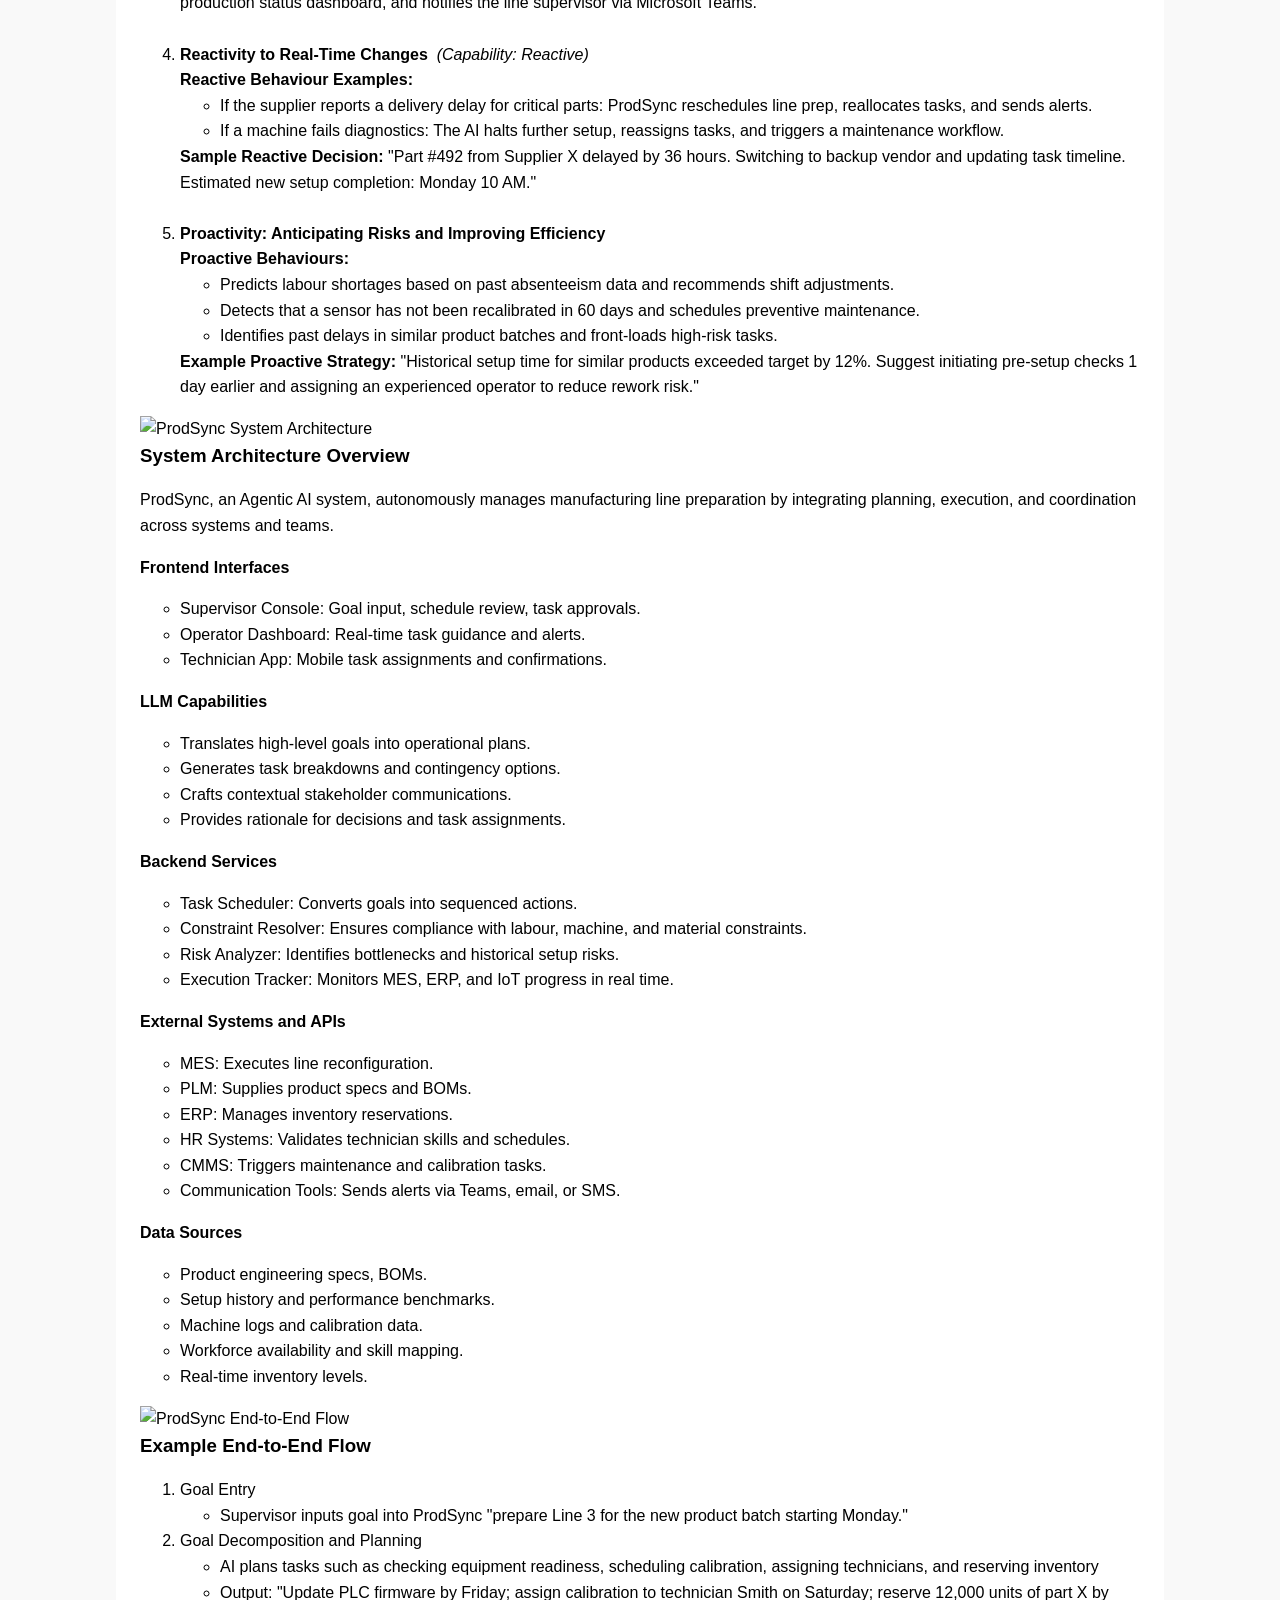
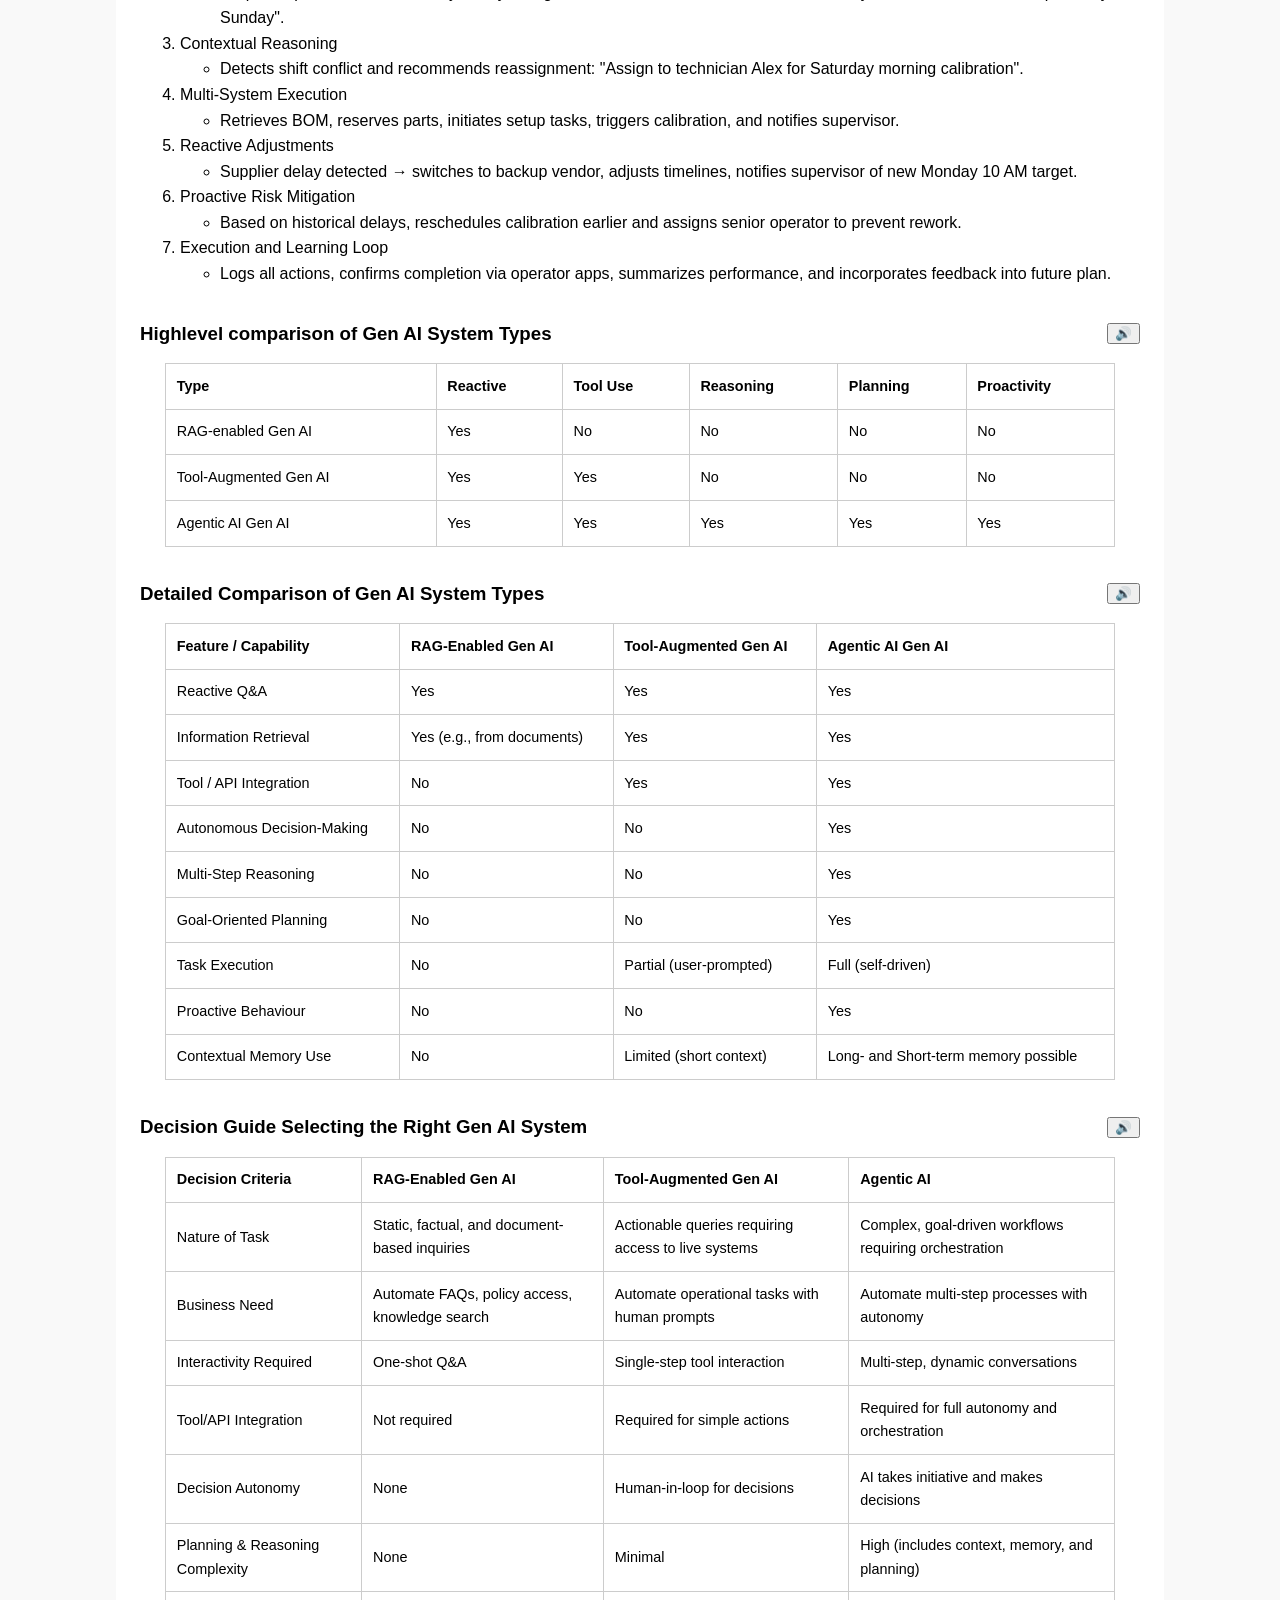
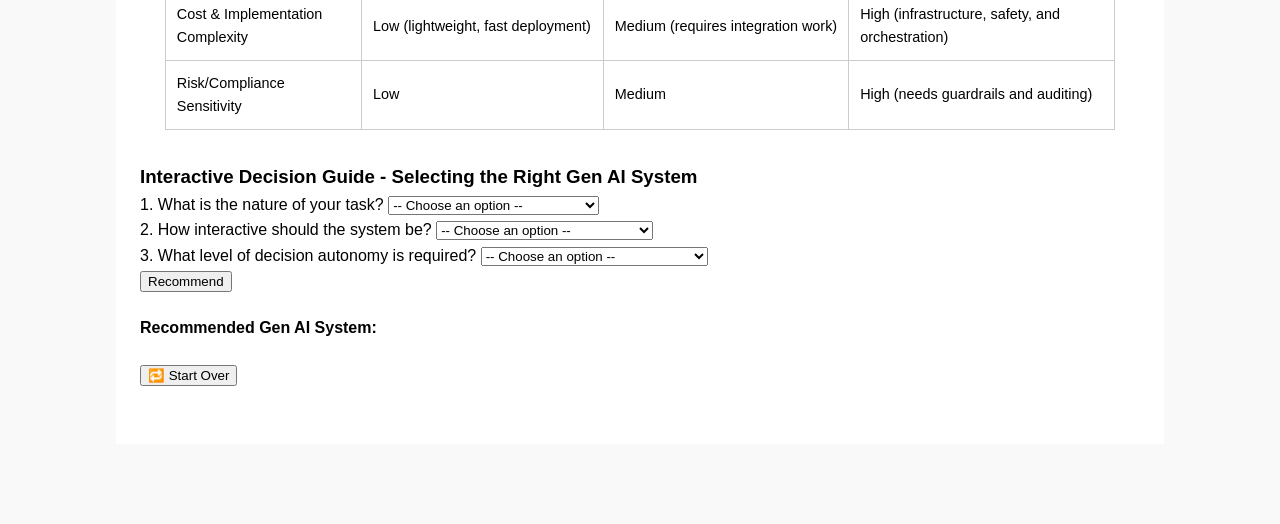
==== commit 46c966e3: "Add files via upload" ====
--- a/index.html
+++ b/index.html
@@ -1,365 +1,786 @@
 <!DOCTYPE html>
 <html lang="en">
 <head>
-  <meta charset="UTF-8">
-  <meta name="viewport" content="width=device-width, initial-scale=1.0">
-  <title>Strategic Use of Generative AI</title>
-  <link rel="stylesheet" href="css/style.css">
+    <meta charset="UTF-8">
+    <meta name="viewport" content="width=device-width, initial-scale=1.0">
+    <title>Agentic AI - The Next Leap in Enterprise Automation</title>
+    <link rel="stylesheet" href="css/style.css" />
 </head>
 <body>
-  <header>
-    <h1>Strategic Use of Generative AI</h1>
-    <h4>Why Productivity ≠ Cost Benefit in GenAI</h4>
-    <div class="tts-controls">
-      <button id="listenBtn" class="listenBtn" data-target="intro,category-table,productivity,comparison,cost-benefit,summary" title="Listen to Article">🔊 Listen to Article</button>
-      <button id="pauseBtn" disabled>⏸ Pause</button>
-      <button id="resumeBtn" disabled>▶ Resume</button>
-      <button id="stopBtn" disabled>⏹ Stop</button>
-	  <span id="speechStatus"></span>
+    <!-- Header -->
+    <header>
+        <h1>Agentic AI - The Next Leap in Enterprise Automation</h1>
+        <div class="tts-controls">
+            <button class="listenBtn" data-target="ai-agent,agentic-ai,generative-ai,rag-ai,use-cases,usecase-rag,tool-aug-genai,manufacturing-use-case, healthcare-use-case, financial-use-case,comparison,decision-guide,full-comparison">🔊 Listen to Article</button>
+            <button id="pauseBtn" disabled>⏸ Pause</button>
+            <button id="resumeBtn" disabled>▶ Resume</button>
+            <button id="stopBtn" disabled>⏹ Stop</button>
+            <span id="speechStatus"></span>
+        </div>
+    </header>
+
+    <!-- Navigation -->
+    <nav>
+        <a href="#ai-agent">AI Agent</a>
+        <a href="#agentic-ai">Agentic AI</a>
+        <a href="#generative-ai">Generative AI</a>
+        <a href="#rag-ai">RAG AI</a>
+        <a href="#use-cases">Use Cases</a>
+        <a href="#comparison">Comparison</a>
+		<a href="#decision-guide">Decision Guide</a>
+    </nav>
+
+    <!-- Main Content -->
+    <main>
+        <!-- AI Agent -->
+        <section id="ai-agent">
+            <div class="section-header">
+                <h2>AI Agent</h2>
+                <button class="listenBtn" data-target="ai-agent">🔊</button>
+            </div>
+            <p>An AI agent is an autonomous or semi-autonomous system powered by artificial intelligence that interacts with its environment or users to achieve a defined goal. It perceives inputs (such as data or commands), processes them using reasoning or learning models, and takes actions often through APIs or external systems—to fulfill tasks. The agent’s level of autonomy can range from simple reactive behaviour to complex, goal-driven planning.</p>
+        </section>
+
+        <!-- Agentic AI -->
+        <section id="agentic-ai">
+            <div class="section-header">
+                <h2>Agentic AI</h2>
+                <button class="listenBtn" data-target="agentic-ai">🔊</button>
+            </div>
+            <p>Agentic AI refers to advanced AI systems that possess goal-oriented behaviour, multi-step reasoning, autonomous decision-making, and the ability to interact with tools and remember context. These systems are capable of performing tasks independently to achieve an outcome without requiring explicit step-by-step instructions. Agentic AI mimics a form of "digital agency" where the system can break down a complex goal into sub-tasks, make decisions, and execute those tasks across various systems.</p>
+            <h3>Core Characteristics of Agentic AI</h3>
+            <ul>
+                <li>Goal-directed behaviour</li>
+                <li>Multi-step reasoning and planning</li>
+                <li>Autonomous decision-making</li>
+                <li>Access and interaction with tools and APIs</li>
+                <li>Context awareness and memory</li>
+                <li>Proactive task execution</li>
+            </ul>
+        </section>
+
+        <h2>Generative AI and RAG Systems</h2>
+		<!-- Generative AI -->
+        <section id="generative-ai">
+            <div class="section-header">
+                <h2>Generative AI</h2>
+                <button class="listenBtn" data-target="generative-ai">🔊</button>
+            </div>
+            <p>Generative AI is a class of artificial intelligence models, often based on large language models (LLMs), capable of producing new content such as text, images, code, audio, or video. It works by learning patterns from vast datasets and generating outputs that mimic human-like responses or original creations. These systems do not merely retrieve facts but synthesize new information or responses based on input prompts.</p>
+        </section>
+
+        <!-- RAG AI -->
+        <section id="rag-ai">
+            <div class="section-header">
+                <h2>RAG (Retrieval-Augmented Generation) Based AI System</h2>
+                <button class="listenBtn" data-target="rag-ai">🔊</button>
+            </div>
+            <p>RAG-based systems enhance generative AI by integrating an information retrieval component. Instead of relying solely on pre-trained knowledge, these systems retrieve relevant data from an external source (like documents, databases, or APIs) and use it to generate more accurate and contextual responses. RAG models bridge the gap between static LLM knowledge and dynamic, up-to-date external data.</p>
+            <h3>Key Characteristics of RAG-based Systems</h3>
+            <ul>
+                <li>Reactive Q&A behaviour</li>
+                <li>Information retrieval from external sources</li>
+                <li>No tool usage or autonomous action</li>
+                <li>Lacks reasoning or planning capability</li>
+            </ul>
+        </section>
+
+        <!-- Use Cases -->
+        <section id="use-cases">
+            <div class="section-header">
+                <h2><p> Industry Use Cases Application of RAG-Enabled, Tool-Augmented, and Agentic AI </p></h2>
+                <!-- <button class="listenBtn" data-target="use-cases">🔊 Listen</button> -->
+            </div>
+
+        
+		<!-- RAG-Enabled Generative AI -->
+		<section id="use-case-rag">
+            <div class="section-header">
+                <h3>RAG-Enabled Generative AI</h3>
+                <button class="listenBtn" data-target="use-case-rag">🔊</button>
+            </div>
+            <p><strong>Industry:</strong> Healthcare<br><strong>Use Case:</strong> Medical Policy Support Chatbot</p>
+            <p>A healthcare provider implements a generative AI system that allows doctors or nurses to ask questions like “What is the pre-authorization requirement for an MRI scan?” The system retrieves policy documents from the internal database and provides accurate, real-time answers using Retrieval-Augmented Generation (RAG). The AI only fetches and synthesizes relevant textual information — no tool usage or task execution is involved.</p>
+		</section>
+		
+         <!-- Tool-Augmented Generative AI -->
+		<section id="tool-aug-genai">
+			<div class="section-header">
+				<h3>Tool-Augmented Generative AI</h3>
+				<button class="listenBtn" data-target="tool-aug-genai">🔊</button>
+            </div>
+            <p><strong>Industry:</strong> Finance<br><strong>Use Case:</strong> Investment Portfolio Assistant</p>
+            <p>A financial advisory firm develops a tool-augmented chatbot for client servicing. The chatbot can respond to natural language questions like “What is the performance of my portfolio this month?” by accessing client portfolios through APIs. It can also download transaction history or generate performance charts using visualization libraries, but it doesn’t plan actions, infer intentions, or proactively suggest changes unless prompted.</p>
+		</section>	
+		
+		<!-- Agentic AI Use Cases -->
+		<h3>Agentic AI</h3>
+        <div id="agentic-example">
+            <p>Agentic AI drives autonomous workflows across industries. Explore the following use cases for detailed insights.</p>
+             <table class="use-case-table">
+             <thead>
+                <tr>
+                    <th>Industry Vertical</th>
+                    <th>Use Case</th>
+                    <th>Link</th>
+                </tr>
+             </thead>
+             <tbody>
+                <tr>
+                    <td>Finance</td>
+                    <td>Financial Hardship Management/td>
+                    <td><a href="#financial-use-case">View Details</a></td>
+                </tr>
+                <tr>
+                    <td>Healthcare</td>
+                    <td>Chronic Disease Management</td>
+                    <td><a href="#healthcare-use-case">View Details</a></td>
+                </tr>
+                <tr>
+                    <td>Manufacturing</td>
+                    <td>Production Line Setup</td>
+                    <td><a href="#manufacturing-use-case">View Details</a></td>
+                </tr>
+                </tbody>
+                </table>
+        </div>
+		
+		
+
+	    <!-- use caseFinancial Hardship Management -->
+        <section id="financial-use-case">
+            <div class="container">
+                <div class="section-header">
+				<h2>Autonomous Financial Hardship Treatment Planner (AFTP)</h2>
+				<button class="listenBtn" data-target="financial-use-case">🔊</button>
+				</div>
+                <div class="section-header">
+                    <h3>Scenario Overview</h3>
+                    <p>A bank or utility provider receives thousands of financial hardship assistance requests monthly through its digital customer portal. These could be for situations such as job loss, medical emergencies, disaster relief, or temporary income reduction.</P>
+					<p>The organization deploys an Agentic AI system — named “AFTP (Autonomous Financial Hardship Treatment Planner)” — to automate and optimize the handling, planning, and routing of these hardship cases.</p>
+					<p>The Agentic AI autonomously manages this complex goal by integrating data, tools, human workflows, and anticipatory planning.</p>
+					<p>The system accepts goal-based input from users or staff such as:"Evaluate this customer's submitted hardship request and assign the most suitable treatment plan." </p>
+
+                </div>
+				<h4>Agentic AI Capabilities in Action</h4>
+            <ol>
+                <li><strong>Goal Interpretation and Planning</strong> &nbsp; <i> (Capability: Planning) </i> <br>
+                    Goal: "Process John Doe hardship application submitted via the portal on June 18."<br>
+                    <p><strong>Planning Workflow:</strong> AFTP performs goal decomposition: </p>
+                    <ul>
+                        <li>Validate application completeness.</li>
+                        <li>Analyse income, debt, hardship reason, account type.</li>
+                        <li>Match with eligibility criteria across known hardship programs (e.g., deferral, reduced payments, write-offs).</li>
+                        <li>Choose optimal treatment plan.</li>
+                        <li>Create engagement plan (letters, reminders).</li>
+						<li>Log case in CRM and notify user.</li>
+                    </ul>
+                 </li>
+			
+                <br><li><strong>Reasoning</strong>&nbsp; <i> (Capability: Reasoning) </i> </br>
+                    <strong>Using financial reasoning, AFTP calculates</strong>
+                    <ul>
+                        <li>Disposable income.</li>
+                        <li>Payment-to-income ratio.</li>
+						<li>Historical repayment behaviour.</li>
+						<li>Customer vulnerability score.</li>
+						<li>Predictive impact of various treatments.</li>
+                    </ul>
+                    <strong>Example Reasoning:</strong>It then reasons with policies and LLM-based program constraints to select: "The customer is eligible for a 3-month interest deferral with partial payment suspension based on their net disposable income and recent job loss." If multiple plans are viable, AFTP ranks them based on risk-reduction score + customer preference history.
+<br>                 
+                </li>
+                <br><li><strong>Multi-System Interaction</strong>&nbsp; <i> (Capability: Tool Use) </i></br>
+                    <strong>AFTP orchestrates across multiple internal tools:</strong>
+                    <ul>
+                        <li>Eligibility Engine API: Confirms valid plans for income/assets profile.</li>
+                        <li>LLM-Powered Plan Generator: Refines recommended plan narrative.</li>
+                        <li>Case Manager Dashboard: Logs case, assigns worker (if needed).</li>
+                        <li>DocuSign Integration: Prepares customer acknowledgment forms.</li>
+						<li>Comms Engine: Sends email/SMS notifications.</li>
+						<li>Workforce Scheduler: Checks worker availability and workload.</li>
+                     </ul>
+
+                </li>
+                <br><li><strong>Reactivity</strong>&nbsp; <i> (Capability: Reactive) </i></br>
+                    <strong>Reactive Behaviour Examples:</strong>If customer replies "This treatment plan doesn’t work. I can only afford half of that." Or a case worker flags the case for plan override, AFTP re-evaluates in real time:
+                    <ul>
+                        <li>Re-processes eligibility using updated income.</li>
+                        <li>Suggests an alternative treatmen.</li>
+						<li>Logs the change and creates updated documentation automatically.</li>
+                    </ul>
+                    In addition, if new hardship programs are activated (e.g., government disaster relief), AFTP updates its logic reactively and re-screens open cases for eligibility.<br>
+
+                </li>
+                <br><li><strong>Proactivity: Anticipating Risks and Improving Efficiency</strong></br>
+                    <strong>AFTP identifies edge cases such as:</strong>
+                    <ul>
+                        <li>Incomplete or conflicting information.</li>
+                        <li>No matching treatment plans.</li>
+                        <li>Prior abuse of hardship policies.</li>
+						<li>High predicted risk of non-adherence.</li>
+                    </ul>
+					<br>For such cases, it assigns to a human case worker, using proactive scheduling logic:</br>
+                    <br>"Assign Case #98432 to Senior Case Manager Jane Hill. Her current workload is 14 cases (threshold is 20), she is available (no leave), and has expertise with self-employed applicants."
+</br>
+                </li>
+            </ol>
+ 
+				
+                <div class="image-text-container">
+				  <div class="zoomable-image">
+						<img src="images/agenticAI-AFTP.png" alt="Autonomous Financial Hardship Treatment Planner">
+				  </div>
+                    <div class="text-content" id="manufacturing-arch">
+                        <div class="section-header">
+                            <h3>System Architecture Overview</h3>
+                        </div>
+                        <p>AFTP (Agentic AI Core) autonomously manages customer service workflows by integrating intelligent reasoning, dynamic planning, and system orchestration.</p>
+						<strong>Frontend Interfaces</strong>
+						<ul style="list-style-type:circle;">
+							<li>Customer Portal: Application intake and user interaction.</li>
+							<li>Case Manager UI: Staff interface for case review and intervention.</li>
+						</ul>
+						<strong>LLM Capabilities</strong>
+						<ul style="list-style-type:circle;">
+							<li>Interprets complex scenarios and edge cases.</li>
+							<li>Generates clear plan explanations and empathetic communications.</li>
+							<li>Crafts empathetic communications.</li>
+						</ul>
+						<strong>Backend Services</strong>
+						<ul style="list-style-type:circle;">
+							<li>Eligibility Rules API: Validates application criteria.</li>
+							<li>Plan Repository: Stores and retrieves service plans.</li>
+							<li>Case Assignment Engine: Routes complex cases to appropriate staff.</li>
+							<li>Document Generator: Produces customer-facing documents.</li>
+						</ul>
+						<strong>Data Sources</strong>
+						<ul style="list-style-type:circle;">
+							<li>CRM systems, historical financial records, and staff scheduling data (HR/leave systems).</li>
+						</ul>						
+                    </div>
+                </div>
+                <div class="image-text-container">
+					<div class="zoomable-image">
+						<img src="images/agenticAI-AFTP_LogicFlow.png" alt="Autonomous Financial Hardship Treatment Planner End-to-End Flow">
+						</div>
+                    <div class="text-content" id="manufacturing-flow">
+                        <div class="section-header">
+                            <h3>Example End-to-End Flow</h3>
+                        </div>
+						<ol>
+							<li> Goal Entry</li>
+							<ul style="list-style-type:circle;">
+								<li>Goal: "Process John Doe’s hardship request submitted via portal on June 18."</li>
+							</ul>	
+							<li>Goal Decomposition and Planning</li>
+							<ul style="list-style-type:circle;">
+								<li>Validate request (completeness, accuracy).</li>
+								<li>Assess financial data (income, debt, hardship cause).</li>
+								<li>Evaluate eligibility against all hardship programs.</li>
+								<li>Select optimal treatment plan.</li>
+								<li>Generate customer communication materials.</li>
+								<li>Log and assign case in CRM (if escalation needed).</li>
+								<li>Notify customer.</li>
+							</ul>
+							<li>Contextual Reasoning (Risk Identification)</li>
+							<ul style="list-style-type:circle;">
+								<li>Detects John recently lost a job → income dropped by 60%.</li>
+								<li>Analyses spending vs. debt ratios → high vulnerability.</li>
+								<li>References prior history → never missed a payment before.</li>
+								<li> Example:"Based on John's history, net income, and hardship cause, the 3-month interest deferral with partial suspension is most suitable."</li>
+								<li>Ranking and personalization: Ranks 3 candidate plans. Recommends top option aligned with customer profile + institutional risk guidelines.</li>
+							</ul>
+							<li>Multi-System Execution</li>
+							<ul style="list-style-type:circle;">
+								<li>Eligibility Engine API: Confirms valid programs based on latest income.</li>
+								<li>Plan Generator (LLM): Creates personalized treatment plan explanation.</li>
+								<li>CRM / Case Manager: Logs the case, auto-assigns to agent if needed.</li>
+								<li>Doc Generator (PDF/email): Generates plan documents for John.</li>
+								<li>Notification Engine: Sends email with plan details and consent form.</li>
+								<li>Scheduler: Ensures case manager Tim is notified if human review needed.</li>
+							</ul>
+							<li>Reactive Adjustments</li>
+							<ul style="list-style-type:circle;">
+								<li>John replies via email, "I can't afford this plan — my expenses are still too high."</li>
+								<b>AFTP responds by:</b>
+								<li>Recalculating eligibility with revised net disposable income.</li>
+								<li>Re-ranking alternative plans.</li>
+								<li>Issuing updated documents.</li>
+								<li>Sending new plan for digital acceptance.</li>
+								<br>Also monitors policy or program updates (e.g., new government hardship relief).</br>
+							</ul>
+							<li>Proactive Optimisation</li>
+							<ul style="list-style-type:circle;">
+								<li>Flags John’s case due to: Incomplete employer verification, recent large withdrawal not explained and mismatch in self-declared income vs. payroll data.</li>
+							</ul>
+							<li>Execution and Learning Loop</li>
+							<ul style="list-style-type:circle;">
+								<li>Logs all actions across systems: application intake, communication, decisions, and escalations and summarizes performance, and incorporates feedback into future plans.</li>
+								
+							</ul>							
+						</ol>
+					</div>
+                </div>
+            </div>
+        </section>
+		
+		    <!-- use case Healthcare -->
+        <section id="healthcare-use-case">
+            <div class="container">
+                <div class="section-header">
+				<h2>Autonomous Care Coordination Assistant for Chronic Disease Management</h2>
+				<button class="listenBtn" data-target="healthcare-use-case">🔊</button>
+				</div>
+                <div class="section-header">
+                    <h3>Scenario Overview</h3>
+                    <p>A hospital system implements an Agentic AI system named "MediNavigator" tasked with improving outcomes for patients with chronic conditions like diabetes and heart failure. A physician or care manager can issue high-level goals such as:</P>
+					<p>“Ensure optimal outpatient care coordination for all high-risk diabetic patients this month.”</p>
+					<p>The Agentic AI autonomously manages this complex goal by integrating data, tools, human workflows, and anticipatory planning.</p>
+
+                </div>
+				<h4>Agentic AI Capabilities in Action</h4>
+            <ol>
+                <li><strong>Goal Interpretation and Planning</strong> &nbsp; <i> (Capability: Planning) </i> <br>
+                    Goal: "Ensure optimal outpatient care coordination for all high-risk diabetic patients this month."<br>
+                    <p><strong>Planning Workflow:</strong> MediNavigator breaks the goal into sub-goals: </p>
+                    <ul>
+                        <li>Identify high-risk diabetic patients.</li>
+                        <li>Check current care plans and gaps.</li>
+                        <li>Schedule follow-ups and labs.</li>
+                        <li>Engage patients via preferred channels.</li>
+                        <li>Monitor adherence and flag risks.</li>
+                    </ul>
+                    <strong>Example Plan Output:</strong> "For 57 patients, schedule A1C tests within 10 days, confirm medication adherence via pharmacy integration, and ensure they have at least one touchpoint with care staff this month."<br>
+                    
+                </li>
+			
+                <br><li><strong>Reasoning with Patient Data</strong>&nbsp; <i> (Capability: Reasoning) </i> </br>
+                    <strong>Reasoning Tasks:</strong>
+                    <ul>
+                        <li>Integrates data from EHRs (Electronic Health Records) / EMRs (Electronic Medical Records), lab systems, and historical trends.</li>
+                        <li>Uses reasoning to determine risk scores and likelihood of complications.</li>
+                    </ul>
+                    <strong>Example Reasoning:</strong>"Patient X missed two follow-ups and has elevated glucose levels. Based on predictive risk modelling, they have a 72% chance of hospitalization within 30 days."<br>
+                    
+                </li>
+                <br><li><strong>Multi-System Interaction</strong>&nbsp; <i> (Capability: Tool Use) </i></br>
+                    <strong>Integrated Systems and Tools:</strong>
+                    <ul>
+                        <li>EHR /EMR Access to read/update records.</li>
+                        <li>Scheduling System to book nurse visits or telehealth sessions.</li>
+                        <li>Pharmacy API to verify medication pick-ups.</li>
+                        <li>Communication Platforms (e.g., SMS/email bots) to engage patients.</li>
+                     </ul>
+                    <strong>Example Tool Usage:</strong> MediNavigator schedules a mobile nurse visit, updates the care record, and notifies the caregiver via Slack integration.<br>
+
+                </li>
+                <br><li><strong>Reactivity to Real-Time Changes</strong>&nbsp; <i> (Capability: Reactive) </i></br>
+                    <strong>Reactive Behaviour Examples:</strong>
+                    <ul>
+                        <li>A lab result indicates a patient’s A1C has spiked dangerously.</li>
+                        <li>MediNavigator halts routine scheduling for that patient, flags the care manager, and proposes immediate triage action.</li>
+                    </ul>
+                    <strong>Sample Reactive Decision:</strong> "Urgent flag: Patient Z’s A1C is 10.3. Suggest immediate teleconsulting and insulin adjustment."<br>
+
+                </li>
+                <br><li><strong>Proactivity: Anticipating Risks and Improving Efficiency</strong></br>
+                    <strong>Proactive Behaviours:</strong>
+                    <ul>
+                        <li>Monitors patient engagement patterns.</li>
+                        <li>Notices a cluster of patients are consistently non-responsive to phone outreach.</li>
+                        <li>Suggests switching to contact next to kin or home visits.</li>
+						<li>Recommends updating outreach scripts based on sentiment analysis.</li>
+                    </ul>
+                    <strong>Example Proactive Strategy:</strong> "20% of elderly patients did not confirm appointments. Suggest shifting outreach to family caregivers and offer rideshare for transportation."<br>
+                </li>
+            </ol>
+ 				
+                <div class="image-text-container">
+				  <div class="zoomable-image">
+						<img src="images/agenticAI-MediNavigator.png" alt="MediNavigator Architecture">
+				  </div>
+                    <div class="text-content" id="manufacturing-arch">
+                        <div class="section-header">
+                            <h3>System Architecture Overview</h3>
+                        </div>
+                        <p>MediNavigator, an Agentic AI platform, orchestrates autonomous chronic care coordination by integrating across the following layers:</p>
+						<strong>Frontend Interfaces</strong>
+						<ul style="list-style-type:circle;">
+							<li>Care Manager Dashboard: Real-time patient insights and decision support<./li>
+							<li>Physician Command Centre: Goal input and care plan review..</li>
+							<li>Patient Engagement App: Multi-channel communication (SMS, email, mobile).</li>
+						</ul>
+						<strong>LLM Capabilities</strong>
+						<ul style="list-style-type:circle;">
+							<li>Interprets clinical goals.</li>
+							<li>Generates patient education content.</li>
+							<li>Crafts empathetic communications.</li>
+							<li>Explains care actions in clinician-friendly language.</li>
+						</ul>
+						<strong>Backend Services</strong>
+						<ul style="list-style-type:circle;">
+							<li>Care Plan Orchestration Engine: Translates goals into sub-tasks.</li>
+							<li>Risk Stratification Engine: Predicts risk based on clinical data.</li>
+							<li>Multi-Channel Scheduler: Manages appointments across modalities.</li>
+							<li>Adherence Monitoring Module: Tracks medication and engagement using external data.</li>
+						</ul>
+						<strong>External Systems and APIs</strong>
+						<ul style="list-style-type:circle;">
+							<li>EHR/EMR integration, lab data connectors, pharmacy APIs.</li>
+							<li>Communication channels (chat, email, SMS).</li>
+							<li>Transport and caregiver coordination services.</li>
+						</ul>
+						<strong>Data Sources</strong>
+						<ul style="list-style-type:circle;">
+							<li>Clinical records, behavioural engagement data, SDOH factors, and historical risk models.</li>
+						</ul>						
+                    </div>
+                </div>
+                <div class="image-text-container">
+					<div class="zoomable-image">
+						<img src="images/agenticAI-MediNavigator_LogicFlow.png" alt="MediNavigator End-to-End Flow">
+						</div>
+                    <div class="text-content" id="manufacturing-flow">
+                        <div class="section-header">
+                            <h3>Example End-to-End Flow</h3>
+                         </div>
+						<ol>
+							<li> Goal Entry</li>
+							<ul style="list-style-type:circle;">
+								<li>Physician submits goal via dashboard: "Ensure optimal outpatient care coordination for all high-risk diabetic patients this month."</li>
+							</ul>	
+							<li>Goal Decomposition and Planning</li>
+							<ul style="list-style-type:circle;">
+								<li>AI break’s goal into actionable tasks: patient identification, gap analysis, scheduling, communication, and monitoring.</li>
+							</ul>
+							<li>Contextual Reasoning (Risk Identification)</li>
+							<ul style="list-style-type:circle;">
+								<li>Aggregates EHR and lab data to flag 57 high-risk patients.</li>
+							</ul>
+							<li>Multi-System Execution</li>
+							<ul style="list-style-type:circle;">
+								<li>Schedules labs, confirms medication pickup, sends patient reminders.</li>
+							</ul>
+							<li>Reactive Adjustments</li>
+							<ul style="list-style-type:circle;">
+								<li>Flags urgent risk (e.g., critical lab result) and suggests immediate triage.</li>
+							</ul>
+							<li>Proactive Optimisation</li>
+							<ul style="list-style-type:circle;">
+								<li>Detects poor engagement patterns; recommends alternate contact methods, transport support, and messaging tone adjustments.</li>
+							</ul>
+							<li>Execution and Learning Loop</li>
+							<ul style="list-style-type:circle;">
+								<li>Logs actions in EMR, visualizes outcomes, and adapts future coordination strategies.</li>
+							</ul>							
+						</ol>
+					</div>
+                </div>
+            </div>
+        </section>	
+		
+		        <section id="manufacturing-use-case">
+            <div class="container">
+                <div class="section-header">
+				<h2>Agentic AI in Manufacturing: Production Line Setup</h2>
+				<button class="listenBtn" data-target="manufacturing-use-case">🔊</button>
+				</div>
+                <div class="section-header">
+                    <h3>Scenario Overview</h3>
+                    <p>Prepare Line 3 efficiently and accurately for a new product batch starting Monday, leveraging agentic AI to automate planning, decision-making, and real-time coordination across systems, teams, and resources.</P>
+                </div>
+				<h4>Agentic AI Capabilities in Action</h4>
+            <ol>
+                <li><strong>Goal Interpretation and Planning</strong> &nbsp; <i> (Capability: Planning) </i> <br>
+                    High-Level Goal: "Prepare Line 3 for the new product batch starting Monday."<br>
+                    <p><strong>Planning Workflow:</strong> ProdSync (agentic AI) dynamically breaks this abstract goal into precise, time-bound, resource-aware sub-tasks such as: </p>
+                    <ul>
+                        <li>Review product engineering specs for configuration data.</li>
+                        <li>Assess current state of Line 3 (e.g., availability, maintenance status).</li>
+                        <li>Develop an hourly plan to reconfigure equipment and calibrate sensors.</li>
+                        <li>Assign technicians and line operators for setup and quality checks.</li>
+                        <li>Reserve and validate required raw material inventory.</li>
+                    </ul>
+                    <strong>Example Plan Output:</strong> "Update PLC firmware on Conveyor 3 by Friday 4 PM; assign Technician Ruiz for sensor calibration Saturday; reserve 12,000 units of part X from Inventory Zone B by Sunday midnight."<br>
+                    
+                </li>
+			
+                <br><li><strong>Contextual Reasoning and Decision-Making</strong>&nbsp; <i> (Capability: Reasoning) </i> </br>
+                    <strong>Reasoning Tasks:</strong>
+                    <ul>
+                        <li>Matches engineering specifications with machine capabilities to ensure compatibility.</li>
+                        <li>Analyses workforce availability against labour laws, skill tags, and shift constraints.</li>
+                        <li>Detects schedule conflicts (e.g., another setup planned for the same line).</li>
+                        <li>Balances throughput targets with safety and compliance policies.</li>
+                    </ul>
+                    <strong>Example Reasoning:</strong> "Technician Maria has the required ISO calibration certification but is scheduled for night shift Sunday. Recommend swapping with certified Technician Ali for Saturday morning to meet the calibration deadline."<br>
+                    
+                </li>
+                <br><li><strong>Multi-System Interaction</strong>&nbsp; <i> (Capability: Tool Use) </i></br>
+                    <strong>Integrated Systems and Tools:</strong>
+                    <ul>
+                        <li>MES (Manufacturing Execution System) to execute line reconfiguration.</li>
+                        <li>ERP to reserve parts and materials.</li>
+                        <li>HR scheduling software to allocate personnel.</li>
+                        <li>Maintenance CMMS to initiate equipment servicing.</li>
+                        <li>IoT Platforms to read sensor data and track machine states.</li>
+                        <li>Communication systems (email, Slack, SMS) to notify stakeholders.</li>
+                    </ul>
+                    <strong>Example Tool Usage:</strong> ProdSync retrieves the product BOM (Bill of Materials) from the PLM (Product Lifecycle Management) system, reserves parts in SAP ERP, initiates a calibration task in the CMMS (Computerised Maintenance Management System), updates the production status dashboard, and notifies the line supervisor via Microsoft Teams.<br>
+
+                </li>
+                <br><li><strong>Reactivity to Real-Time Changes</strong>&nbsp; <i> (Capability: Reactive) </i></br>
+                    <strong>Reactive Behaviour Examples:</strong>
+                    <ul>
+                        <li>If the supplier reports a delivery delay for critical parts: ProdSync reschedules line prep, reallocates tasks, and sends alerts.</li>
+                        <li>If a machine fails diagnostics: The AI halts further setup, reassigns tasks, and triggers a maintenance workflow.</li>
+                    </ul>
+                    <strong>Sample Reactive Decision:</strong> "Part #492 from Supplier X delayed by 36 hours. Switching to backup vendor and updating task timeline. Estimated new setup completion: Monday 10 AM."<br>
+
+                </li>
+                <br><li><strong>Proactivity: Anticipating Risks and Improving Efficiency</strong></br>
+                    <strong>Proactive Behaviours:</strong>
+                    <ul>
+                        <li>Predicts labour shortages based on past absenteeism data and recommends shift adjustments.</li>
+                        <li>Detects that a sensor has not been recalibrated in 60 days and schedules preventive maintenance.</li>
+                        <li>Identifies past delays in similar product batches and front-loads high-risk tasks.</li>
+                    </ul>
+                    <strong>Example Proactive Strategy:</strong> "Historical setup time for similar products exceeded target by 12%. Suggest initiating pre-setup checks 1 day earlier and assigning an experienced operator to reduce rework risk."<br>
+                </li>
+            </ol>
+				
+                <div class="image-text-container">
+				  <div class="zoomable-image">
+						<img src="images/agenticAI-ProdSync.png" alt="ProdSync System Architecture">
+				  </div>
+					<!-- <img src="images/agenticAI-ProdSync.png" alt="ProdSync System Architecture"> -->			
+                    <div class="text-content" id="manufacturing-arch">
+                        <div class="section-header">
+                            <h3>System Architecture Overview</h3>
+                            <!-- <button class="listenBtn" data-target="manufacturing-arch">Listen</button> -->
+                        </div>
+                        <p>ProdSync, an Agentic AI system, autonomously manages manufacturing line preparation by integrating planning, execution, and coordination across systems and teams.</p>
+						<strong>Frontend Interfaces</strong>
+						<ul style="list-style-type:circle;">
+							<li>Supervisor Console: Goal input, schedule review, task approvals.</li>
+							<li>Operator Dashboard: Real-time task guidance and alerts.</li>
+							<li>Technician App: Mobile task assignments and confirmations.</li>
+						</ul>
+						<strong>LLM Capabilities</strong>
+						<ul style="list-style-type:circle;">
+							<li>Translates high-level goals into operational plans.</li>
+							<li>Generates task breakdowns and contingency options.</li>
+							<li>Crafts contextual stakeholder communications.</li>
+							<li>Provides rationale for decisions and task assignments.</li>
+						</ul>
+						<strong>Backend Services</strong>
+						<ul style="list-style-type:circle;">
+							<li>Task Scheduler: Converts goals into sequenced actions.</li>
+							<li>Constraint Resolver: Ensures compliance with labour, machine, and material constraints.</li>
+							<li>Risk Analyzer: Identifies bottlenecks and historical setup risks.</li>
+							<li>Execution Tracker: Monitors MES, ERP, and IoT progress in real time.</li>
+						</ul>
+						<strong>External Systems and APIs</strong>
+						<ul style="list-style-type:circle;">
+							<li>MES: Executes line reconfiguration.</li>
+							<li>PLM: Supplies product specs and BOMs.</li>
+							<li>ERP: Manages inventory reservations.</li>
+							<li>HR Systems: Validates technician skills and schedules.</li>
+							<li>CMMS: Triggers maintenance and calibration tasks.</li>
+							<li>Communication Tools: Sends alerts via Teams, email, or SMS.</li>
+						</ul>
+						<strong>Data Sources</strong>
+						<ul style="list-style-type:circle;">
+							<li>Product engineering specs, BOMs.</li>
+							<li>Setup history and performance benchmarks.</li>
+							<li>Machine logs and calibration data.</li>
+							<li>Workforce availability and skill mapping.</li>
+							<li>Real-time inventory levels.</li>
+						</ul>						
+                    </div>
+                </div>
+                <div class="image-text-container">
+					<div class="zoomable-image">
+						<img src="images/agenticAI-ProdSync_LogicFlow.png" alt="ProdSync End-to-End Flow">
+						</div>
+                    <div class="text-content" id="manufacturing-flow">
+                        <div class="section-header">
+                            <h3>Example End-to-End Flow</h3>
+                        </div>
+						<ol>
+							<li> Goal Entry</li>
+							<ul style="list-style-type:circle;">
+								<li> Supervisor inputs goal into ProdSync "prepare Line 3 for the new product batch starting Monday."</li>
+							</ul>	
+							<li>Goal Decomposition and Planning</li>
+							<ul style="list-style-type:circle;">
+								<li>AI plans tasks such as checking equipment readiness, scheduling calibration, assigning technicians, and reserving inventory</li>
+								<li>Output: "Update PLC firmware by Friday; assign calibration to technician Smith on Saturday; reserve 12,000 units of part X by Sunday".</li>
+							</ul>
+							<li>Contextual Reasoning</li>
+							<ul style="list-style-type:circle;">
+								<li>Detects shift conflict and recommends reassignment: "Assign to technician Alex for Saturday morning calibration".</li>
+							</ul>
+							<li>Multi-System Execution</li>
+							<ul style="list-style-type:circle;">
+								<li>Retrieves BOM, reserves parts, initiates setup tasks, triggers calibration, and notifies supervisor.</li>
+							</ul>
+							<li>Reactive Adjustments</li>
+							<ul style="list-style-type:circle;">
+								<li>Supplier delay detected → switches to backup vendor, adjusts timelines, notifies supervisor of new Monday 10 AM target.</li>
+							</ul>
+							<li>Proactive Risk Mitigation</li>
+							<ul style="list-style-type:circle;">
+								<li>Based on historical delays, reschedules calibration earlier and assigns senior operator to prevent rework.</li>
+							</ul>
+							<li>Execution and Learning Loop</li>
+							<ul style="list-style-type:circle;">
+								<li>Logs all actions, confirms completion via operator apps, summarizes performance, and incorporates feedback into future plan.</li>
+							</ul>							
+						</ol>
+					</div>
+                </div>
+            </div>
+        </section>
+		
+        <!-- Comparison Tables -->
+        <section id="comparison">
+            <div class="section-header">
+                <h3>Highlevel comparison of Gen AI System Types</h3>
+                <button class="listenBtn" data-target="comparison">🔊</button>
+            </div>
+            <table class="genai-categories">
+                <thead>
+                    <tr>
+                        <th>Type</th>
+                        <th>Reactive</th>
+                        <th>Tool Use</th>
+                        <th>Reasoning</th>
+                        <th>Planning</th>
+                        <th>Proactivity</th>
+                    </tr>
+                </thead>
+                <tbody>
+                    <tr><td data-label="Type">RAG-enabled Gen AI</td><td data-label="Reactive">Yes</td><td data-label="Tool Use">No</td><td data-label="Reasoning">No</td><td data-label="Planning">No</td><td data-label="Proactivity">No</td></tr>
+                    <tr><td data-label="Type">Tool-Augmented Gen AI</td><td data-label="Reactive">Yes</td><td data-label="Tool Use">Yes</td><td data-label="Reasoning">No</td><td data-label="Planning">No</td><td data-label="Proactivity">No</td></tr>
+                    <tr><td data-label="Type">Agentic AI Gen AI</td><td data-label="Reactive">Yes</td><td data-label="Tool Use">Yes</td><td data-label="Reasoning">Yes</td><td data-label="Planning">Yes</td><td data-label="Proactivity">Yes</td></tr>
+                </tbody>
+            </table>
+		</section>
+			
+		<section id="full-comparison">	
+		 <div class="section-header">
+            <h3>Detailed Comparison of Gen AI System Types</h3>
+		<button class="listenBtn" data-target="full-comparison">🔊</button>
+            </div>	
+            <table class="genai-categories">
+                <thead>
+                    <tr>
+                        <th>Feature / Capability</th>
+                        <th>RAG-Enabled Gen AI</th>
+                        <th>Tool-Augmented Gen AI</th>
+                        <th>Agentic AI Gen AI</th>
+                    </tr>
+                </thead>
+                <tbody>
+                    <tr><td data-label="Feature / Capability">Reactive Q&A</td><td data-label="RAG-Enabled Gen AI"> Yes</td><td data-label="Tool-Augmented Gen AI">Yes</td><td data-label="Agentic AI Gen AI">Yes</td></tr>
+                    <tr><td data-label="Feature / Capability">Information Retrieval</td><td data-label="RAG-Enabled Gen AI">Yes (e.g., from documents)</td><td data-label="Tool-Augmented Gen AI">Yes</td><td data-label="Agentic AI Gen AI">Yes</td></tr>
+                    <tr><td data-label="Feature / Capability">Tool / API Integration</td><td data-label="RAG-Enabled Gen AI">No</td><td data-label="Tool-Augmented Gen AI">Yes</td><td data-label="Agentic AI Gen AI">Yes</td></tr>
+                    <tr><td data-label="Feature / Capability">Autonomous Decision-Making</td><td data-label="RAG-Enabled Gen AI">No</td><td data-label="Tool-Augmented Gen AI">No</td><td data-label="Agentic AI Gen AI">Yes</td></tr>
+                    <tr><td data-label="Feature / Capability">Multi-Step Reasoning</td><td data-label="RAG-Enabled Gen AI">No</td><td data-label="Tool-Augmented Gen AI">No</td><td data-label="Agentic AI Gen AI">Yes</td></tr>
+                    <tr><td data-label="Feature / Capability">Goal-Oriented Planning</td><td data-label="RAG-Enabled Gen AI">No</td><td data-label="Tool-Augmented Gen AI">No</td><td data-label="Agentic AI Gen AI">Yes</td></tr>
+                    <tr><td data-label="Feature / Capability">Task Execution</td><td data-label="RAG-Enabled Gen AI">No</td><td data-label="Tool-Augmented Gen AI">Partial (user-prompted)</td><td data-label="Agentic AI Gen AI">Full (self-driven)</td></tr>
+                    <tr><td data-label="Feature / Capability">Proactive Behaviour</td><td data-label="RAG-Enabled Gen AI">No</td><td data-label="Tool-Augmented Gen AI">No</td><td data-label="Agentic AI Gen AI">Yes</td></tr>
+                    <tr><td data-label="Feature / Capability">Contextual Memory Use</td><td data-label="RAG-Enabled Gen AI">No</td><td data-label="Tool-Augmented Gen AI">Limited (short context)</td><td data-label="Agentic AI Gen AI">Long- and Short-term memory possible</td></tr>
+                </tbody>
+            </table>
+		</section>
+		
+		<section id="decision-guide">
+		 <div class="section-header">
+            <h3>Decision Guide Selecting the Right Gen AI System</h3>
+			<button class="listenBtn" data-target="decision-guide">🔊</button>
+         </div>
+            <table class="genai-categories">
+                <thead>
+                    <tr>
+                        <th>Decision Criteria</th>
+                        <th>RAG-Enabled Gen AI</th>
+                        <th>Tool-Augmented Gen AI</th>
+                        <th>Agentic AI</th>
+                    </tr>
+                </thead>
+                <tbody>
+                    <tr><td data-label="Decision Criteria">Nature of Task</td><td data-label="RAG-Enabled Gen AI">Static, factual, and document-based inquiries</td><td data-label="Tool-Augmented Gen AI">Actionable queries requiring access to live systems</td><td data-label="Agentic AI">Complex, goal-driven workflows requiring orchestration</td></tr>
+                    <tr><td data-label="Decision Criteria">Business Need</td><td data-label="RAG-Enabled Gen AI">Automate FAQs, policy access, knowledge search</td><td data-label="Tool-Augmented Gen AI">Automate operational tasks with human prompts</td><td data-label="Agentic AI">Automate multi-step processes with autonomy</td></tr>
+                    <tr><td data-label="Decision Criteria">Interactivity Required</td><td data-label="RAG-Enabled Gen AI">One-shot Q&A</td><td data-label="Tool-Augmented Gen AI">Single-step tool interaction</td><td data-label="Agentic AI">Multi-step, dynamic conversations</td></tr>
+                    <tr><td data-label="Decision Criteria">Tool/API Integration</td><td data-label="RAG-Enabled Gen AI">Not required</td><td data-label="Tool-Augmented Gen AI">Required for simple actions</td><td data-label="Agentic AI">Required for full autonomy and orchestration</td></tr>
+                    <tr><td data-label="Decision Criteria">Decision Autonomy</td><td data-label="RAG-Enabled Gen AI">None</td><td data-label="Tool-Augmented Gen AI">Human-in-loop for decisions</td><td data-label="Agentic AI">AI takes initiative and makes decisions</td></tr>
+                    <tr><td data-label="Decision Criteria">Planning & Reasoning Complexity</td><td data-label="RAG-Enabled Gen AI">None</td><td data-label="Tool-Augmented Gen AI">Minimal</td><td data-label="Agentic AI">High (includes context, memory, and planning)</td></tr>
+                    <tr><td data-label="Decision Criteria">Cost & Implementation Complexity</td><td data-label="RAG-Enabled Gen AI">Low (lightweight, fast deployment)</td><td data-label="Tool-Augmented Gen AI">Medium (requires integration work)</td><td data-label="Agentic AI">High (infrastructure, safety, and orchestration)</td></tr>
+                    <!-- <tr><td data-label="Decision Criteria">Best Fit For</td><td data-label="RAG-Enabled Gen AI">Knowledge bases, customer support, compliance helpdesks</td><td data-label="Tool-Augmented Gen AI">Finance, operations, IT support</td><td data-label="Agentic AI">Logistics, HR workflows, onboarding, IT automation</td></tr> -->
+                    <tr><td data-label="Decision Criteria">Risk/Compliance Sensitivity</td><td data-label="RAG-Enabled Gen AI">Low</td><td data-label="Tool-Augmented Gen AI">Medium</td><td data-label="Agentic AI">High (needs guardrails and auditing)</td></tr>
+                </tbody>
+            </table>
+        </section>
+		
+		<!-- interactive decision-guide -->
+<section id="decision-guide">
+  <div class="section-header">
+    <h3>Interactive Decision Guide - Selecting the Right Gen AI System</h3>    
+  </div>
+
+  <div id="decision-tree">
+    <form id="decision-form">
+      <div class="question animated">
+        <label for="task">1. What is the nature of your task?</label>
+        <select id="task" required>
+          <option value="">-- Choose an option --</option>
+          <option value="rag">Static, factual, document-based</option>
+          <option value="tool">Actionable, needs live system</option>
+          <option value="agent">Complex, goal-driven workflows</option>
+        </select>
+      </div>
+
+      <div class="question animated">
+        <label for="interactivity">2. How interactive should the system be?</label>
+        <select id="interactivity" required>
+          <option value="">-- Choose an option --</option>
+          <option value="rag">One-shot Q&A</option>
+          <option value="tool">Single-step interaction</option>
+          <option value="agent">Multi-step, dynamic conversation</option>
+        </select>
+      </div>
+
+      <div class="question animated">
+        <label for="autonomy">3. What level of decision autonomy is required?</label>
+        <select id="autonomy" required>
+          <option value="">-- Choose an option --</option>
+          <option value="rag">No autonomy, manual decisions</option>
+          <option value="tool">Human-in-loop decisions</option>
+          <option value="agent">Full autonomy, AI makes decisions</option>
+        </select>
+      </div>
+
+      <button type="submit" class="submitBtn">Recommend</button>
+    </form>
+
+    <div id="result-container" class="animated hidden">
+      <h4>Recommended Gen AI System:</h4>
+      <p id="result-text"></p>
+      <button onclick="restart()" class="restartBtn">🔁 Start Over</button>
     </div>
-  </header>
-
-
-  <nav>
-    <a href="#category-table">Use Case Categories</a>
-    <a href="#productivity">Productivity vs Cost</a>
-    <a href="#cost-benefit">Use Case Cost Benefit</a>
-    <a href="#summary">Summary</a>
-  </nav>
-
-  <main>
-    <section id="intro">
-      <p>Generative AI use cases can be strategically grouped into three categories—Defend, Extend, and Upend, each reflecting a different level of business transformation and value realization. These categories highlight whether GenAI is being used to protect existing operations, enhance current offerings, or create entirely new business models. Understanding the focus and financial impact of each category is essential for aligning AI initiatives with organizational goals. The table below outlines these categories, illustrating how productivity gains and financial benefits vary across different types of GenAI deployments.</p>
-    </section>
-
-    <section id="category-table">
-      <div class="section-header">
-        <h2>1. Use Case Categories for Gen AI</h2>
-        <button class="listenBtn" data-target="category-table">🔊</button>
-      </div>
-      <table class="genai-categories">
-        <thead>
-          <tr>
-            <th>Category</th>
-            <th>Description</th>
-            <th>Focus</th>
-            <th>Examples</th>
-            <th>Productivity vs. Financial Benefits</th>
-          </tr>
-        </thead>
-        <tbody>
-          <tr>
-            <td data-label="Category">Defend</td>
-            <td data-label="Description">Gen AI is used to protect existing models or operations by improving efficiency and reducing risks.</td>
-            <td data-label="Focus">Primarily productivity-focused</td>
-            <td data-label="Examples">
-              • Automating customer service<br>
-              • Synthetic data for testing<br>
-              • Cybersecurity enhancements
-            </td>
-            <td data-label="Productivity vs. Financial Benefits">Indirect cost reduction, less direct revenue impact</td>
-          </tr>
-          <tr>
-            <td data-label="Category">Extend</td>
-            <td data-label="Description">Extends products or services with added value or new capabilities.</td>
-            <td data-label="Focus">Mix of productivity and financial benefits</td>
-            <td data-label="Examples">
-              • Personalized marketing<br>
-              • AI product prototyping<br>
-              • Automated content creation
-            </td>
-            <td data-label="Productivity vs. Financial Benefits">More direct impact on revenue with some efficiency benefits</td>
-          </tr>
-          <tr>
-            <td data-label="Category">Upend</td>
-            <td data-label="Description">Disrupts or creates entirely new markets or models.</td>
-            <td data-label="Focus">Direct financial benefit focus</td>
-            <td data-label="Examples">
-              • AI healthcare platforms<br>
-              • AI-generated entertainment<br>
-              • Virtual legal advisor
-            </td>
-            <td data-label="Productivity vs. Financial Benefits">Focus on innovation, new revenue streams</td>
-          </tr>
-        </tbody>
-      </table>
-    </section>
-
-    <section id="productivity">
-      <div class="section-header">
-        <h2>2. Why Productivity Use Cases Don’t Equate to Cost Benefits</h2>
-        <button class="listenBtn" data-target="productivity">🔊</button>
-      </div>
-      <p>Productivity-focused use cases (common in Defend and some Extend scenarios) aim to save time, reduce manual effort, or improve efficiency. However, these do not always translate to cost benefits due to the following reasons:</p>
-      <h3>Implementation and Ongoing Operation Costs</h3>
-      <ul>
-        <li>Model integration (APIs, prompt engineering, fine-tuning)</li>
-        <li>Infrastructure (cloud GPUs, pipelines)</li>
-        <li>Security, governance, compliance</li>
-        <li>Compute (API usage/GPU costs)</li>
-        <li>Updates & Monitoring</li>
-      </ul>
-      <p>Even if a Gen AI tool makes employees more productive, the initial spend can dilute short-term financial ROI. Productivity gains are offset if the run-rate costs of maintaining the solution are high—especially in “defend” use cases where the business isn’t growing.</p>
-      <h3>Diminishing Returns</h3>
-      <p>Once easy wins (like drafting or summarizing or document intelligence) are automated, the marginal productivity gains shrink. Human oversight still needed for nuanced tasks (e.g., legal reviews, complex customer support) caps savings.</p>
-      <p>Productivity curves flatten quickly, limiting the long-term cost impact unless paired with transformational use cases.</p>
-      <h3>Indirect Financial Impact</h3>
-      <p>Productivity benefits often reduce effort or time, not cost or revenue. For example:</p>
-      <ul>
-        <li>Automating content creation reduces writer time but doesn’t guarantee more sales.</li>
-        <li>Gen AI-assisted code generation speeds up delivery but doesn’t ensure new features drive revenue.</li>
-        <li>Security, governance, compliance</li>
-      </ul>
-      <p>Productivity ≠ profit unless tied to direct business KPIs like conversions or revenue growth. It remains an indirect benefit.</p>
-      <h3>Comparison with Revenue-Focused Use Cases (Upend/Extend)</h3>
-      <p>Gen AI use cases tied to new revenue streams, such as:</p>
-      <ul>
-        <li>Launching personalized Gen AI driven customer experiences</li>
-        <li>Monetizing Gen AI features in SaaS offerings</li>
-      </ul>
-      <p>have clearer and more direct ROI, since the value created is incremental to the business, not just cost avoidance.</p>
-    </section>
-
-    <section id="cost-benefit">
-      <div class="section-header">
-        <h2>3. Use Case Cost Benefit Calculations</h2>
-        <button class="listenBtn" data-target="cost-benefit">🔊</button>
-      </div>
-      <p><strong>Leakage % Formula:</strong><br>Leakage % = (Total Leakage / Potential Value) × 100</p>
-
-      <h3>DEFEND – IT Service Desk Ticket Automation</h3>
-      <h4>Gen AI System Costs for Defend Use Case</h4>
-      <table class="productivity-leakage">
-        <thead>
-          <tr>
-            <th>Item Description</th>
-            <th>Total</th>
-          </tr>
-        </thead>
-        <tbody>
-          <tr>
-            <td data-label="Item Description">Model integration + API usage</td>
-            <td data-label="Total">$80,000</td>
-          </tr>
-          <tr>
-            <td data-label="Item Description">Infrastructure (cloud)</td>
-            <td data-label="Total">$70,000</td>
-          </tr>
-          <tr>
-            <td data-label="Item Description">Monitoring and Governance Framework</td>
-            <td data-label="Total">$50,000</td>
-          </tr>
-          <tr>
-            <td data-label="Item Description">Maintenance and Updates</td>
-            <td data-label="Total">$100,000</td>
-          </tr>
-          <tr class="invoice-total">
-            <td data-label="Item Description">Annual Total</td>
-            <td data-label="Total">$300,000</td>
-          </tr>
-        </tbody>
-      </table>
-      <p class="invoice-note">Sample Gen AI System cost estimate to illustrate productivity leakage calculation.</p>
-
-      <h4>Productivity Leakage Calculation</h4>
-      <table class="productivity-leakage">
-        <thead>
-          <tr>
-            <th>Use Case</th>
-            <th>Potential Value</th>
-            <th>GenAI Cost</th>
-            <th>Leakage Item</th>
-            <th>Leakage Item Cost</th>
-            <th>Total Leakage</th>
-            <th>Leakage %</th>
-          </tr>
-        </thead>
-        <tbody>
-          <tr>
-            <td data-label="Use Case">DEFEND (IT Ticket Automation)</td>
-            <td data-label="Potential Value">$400K</td>
-            <td data-label="GenAI Cost">$300K</td>
-            <td data-label="Leakage Item">Unmonetized FTE time<br>Exception handling<br>Governance<br>Diminishing returns</td>
-            <td data-label="Leakage Item Cost">$160K<br>$40K<br>$40K<br>$60K</td>
-            <td data-label="Total Leakage">$240K</td>
-            <td data-label="Leakage %">60%</td>
-          </tr>
-        </tbody>
-      </table>
-
-      <h3>EXTEND – Personalized Marketing Campaigns</h3>
-      <h4>Gen AI System Costs for Extend Use Case</h4>
-      <table class="productivity-leakage">
-        <thead>
-          <tr>
-            <th>Item Description</th>
-            <th>Total</th>
-          </tr>
-        </thead>
-        <tbody>
-          <tr>
-            <td data-label="Item Description">Model integration + API usage</td>
-            <td data-label="Total">$150,000</td>
-          </tr>
-          <tr>
-            <td data-label="Item Description">Prompt tuning + campaign testing</td>
-            <td data-label="Total">$120,000</td>
-          </tr>
-          <tr>
-            <td data-label="Item Description">Integration with CMS/CRM</td>
-            <td data-label="Total">$80,000</td>
-          </tr>
-          <tr>
-            <td data-label="Item Description">Compliance and Ethical review</td>
-            <td data-label="Total">$50,000</td>
-          </tr>
-          <tr class="invoice-total">
-            <td data-label="Item Description">Annual Total</td>
-            <td data-label="Total">$400,000</td>
-          </tr>
-        </tbody>
-      </table>
-      <p class="invoice-note">Sample Gen AI System cost estimate to illustrate productivity leakage calculation.</p>
-
-      <h4>Productivity Leakage Calculation</h4>
-      <table class="productivity-leakage">
-        <thead>
-          <tr>
-            <th>Use Case</th>
-            <th>Potential Value</th>
-            <th>GenAI Cost</th>
-            <th>Leakage Item</th>
-            <th>Leakage Item Cost</th>
-            <th>Total Leakage</th>
-            <th>Leakage %</th>
-          </tr>
-        </thead>
-        <tbody>
-          <tr>
-            <td data-label="Use Case">EXTEND (Marketing Content)</td>
-            <td data-label="Potential Value">$6M</td>
-            <td data-label="GenAI Cost">$400K</td>
-            <td data-label="Leakage Item">Creative Oversight<br>A/B Testing<br>Compliance<br>Template fatigue</td>
-            <td data-label="Leakage Item Cost">$300K<br>$400K<br>$150K<br>$750K</td>
-            <td data-label="Total Leakage">$1.6M</td>
-            <td data-label="Leakage %">26.7%</td>
-          </tr>
-        </tbody>
-      </table>
-
-      <h3>UPEND – AI-Powered Virtual Legal Advisor</h3>
-      <h4>Gen AI System Costs for Upend Use Case</h4>
-      <table class="productivity-leakage">
-        <thead>
-          <tr>
-            <th>Item Description</th>
-            <th>Total</th>
-          </tr>
-        </thead>
-        <tbody>
-          <tr>
-            <td data-label="Item Description">Fine-tuning + legal QA</td>
-            <td data-label="Total">$500,000</td>
-          </tr>
-          <tr>
-            <td data-label="Item Description">Legal compliance auditing</td>
-            <td data-label="Total">$400,000</td>
-          </tr>
-          <tr>
-            <td data-label="Item Description">Infra + prompt chaining</td>
-            <td data-label="Total">$300,000</td>
-          </tr>
-          <tr>
-            <td data-label="Item Description">Ethical monitoring/insurance</td>
-            <td data-label="Total">$200,000</td>
-          </tr>
-          <tr class="invoice-total">
-            <td data-label="Item Description">Annual Total</td>
-            <td data-label="Total">$1,400,000</td>
-          </tr>
-        </tbody>
-      </table>
-      <p class="invoice-note">Sample Gen AI System cost estimate to illustrate productivity leakage calculation.</p>
-
-      <h4>Productivity Leakage Calculation</h4>
-      <table class="productivity-leakage">
-        <thead>
-          <tr>
-            <th>Use Case</th>
-            <th>Potential Value</th>
-            <th>GenAI Cost</th>
-            <th>Leakage Item</th>
-            <th>Leakage Item Cost</th>
-            <th>Total Leakage</th>
-            <th>Leakage %</th>
-          </tr>
-        </thead>
-        <tbody>
-          <tr>
-            <td data-label="Use Case">UPEND (AI Legal Advisor)</td>
-            <td data-label="Potential Value">$4.44M</td>
-            <td data-label="GenAI Cost">$1.4M</td>
-            <td data-label="Leakage Item">Escalations<br>Customer support<br>Legal oversight<br>Diminishing returns</td>
-            <td data-label="Leakage Item Cost">$300K<br>$150K<br>$150K<br>$60K</td>
-            <td data-label="Total Leakage">$660K</td>
-            <td data-label="Leakage %">14.9%</td>
-          </tr>
-        </tbody>
-      </table>
-    </section>
-
-    <section id="summary">
-      <div class="section-header">
-        <h2>Summary</h2>
-        <button class="listenBtn" data-target="summary">🔊</button>
-      </div>
-      <table class="genai-categories">
-        <thead>
-          <tr>
-            <th>Category</th>
-            <th>Use Case</th>
-            <th>Productivity Gain</th>
-            <th>Financial Benefit</th>
-            <th>GenAI System Cost</th>
-            <th>Productivity Leakage</th>
-          </tr>
-        </thead>
-        <tbody>
-          <tr>
-            <td data-label="Category">Defend</td>
-            <td data-label="Use Case">IT Ticket Automation</td>
-            <td data-label="Productivity Gain">~40% workload reduction</td>
-            <td data-label="Financial Benefit">Indirect (cost avoidance)</td>
-            <td data-label="GenAI System Cost">$300K</td>
-            <td data-label="Productivity Leakage">High (~60%)</td>
-          </tr>
-          <tr>
-            <td data-label="Category">Extend</td>
-            <td data-label="Use Case">Marketing Campaigns</td>
-            <td data-label="Productivity Gain">5x output, +25% CTR</td>
-            <td data-label="Financial Benefit">$6M/year</td>
-            <td data-label="GenAI System Cost">$400K</td>
-            <td data-label="Productivity Leakage">Medium (~25–30%)</td>
-          </tr>
-          <tr>
-            <td data-label="Category">Upend</td>
-            <td data-label="Use Case">AI Legal Advisor</td>
-            <td data-label="Productivity Gain">$270K/month savings</td>
-            <td data-label="Financial Benefit">$4.44M (rev + savings)</td>
-            <td data-label="GenAI System Cost">$1.4M</td>
-            <td data-label="Productivity Leakage">Low (~15%)</td>
-          </tr>
-        </tbody>
-      </table>
-    </section>
-  </main>
+  </div>
+</section>
+
+
+    </main>
 
   <button id="topBtn" class="top-link" onclick="scrollToTop()">⬆ Top of Page</button>
 
-<footer>
-    <p>Linkedin: <a href="https://www.linkedin.com/in/kumar-np" target="_blank" class="footer-link">Kumar N.P <img src="images/elephant_face_blue_graident.png" alt="gaja" title="gaja" height="30" width="30"></a></p>
-</footer>
-
-  <script src="scripts/script.js"></script>
-</body>
-</html>+  <footer>
+    <p>LinkedIn: <a href="https://www.linkedin.com/in/kumar-np" target="_blank" class="footer-link">Kumar N.P <img src="images/elephant_face_blue_graident.png" alt="gaja" title="gaja" height="30" width="30" /></a></p>
+  </footer>
+
+
+    <script src="scripts/script.js"></script>
